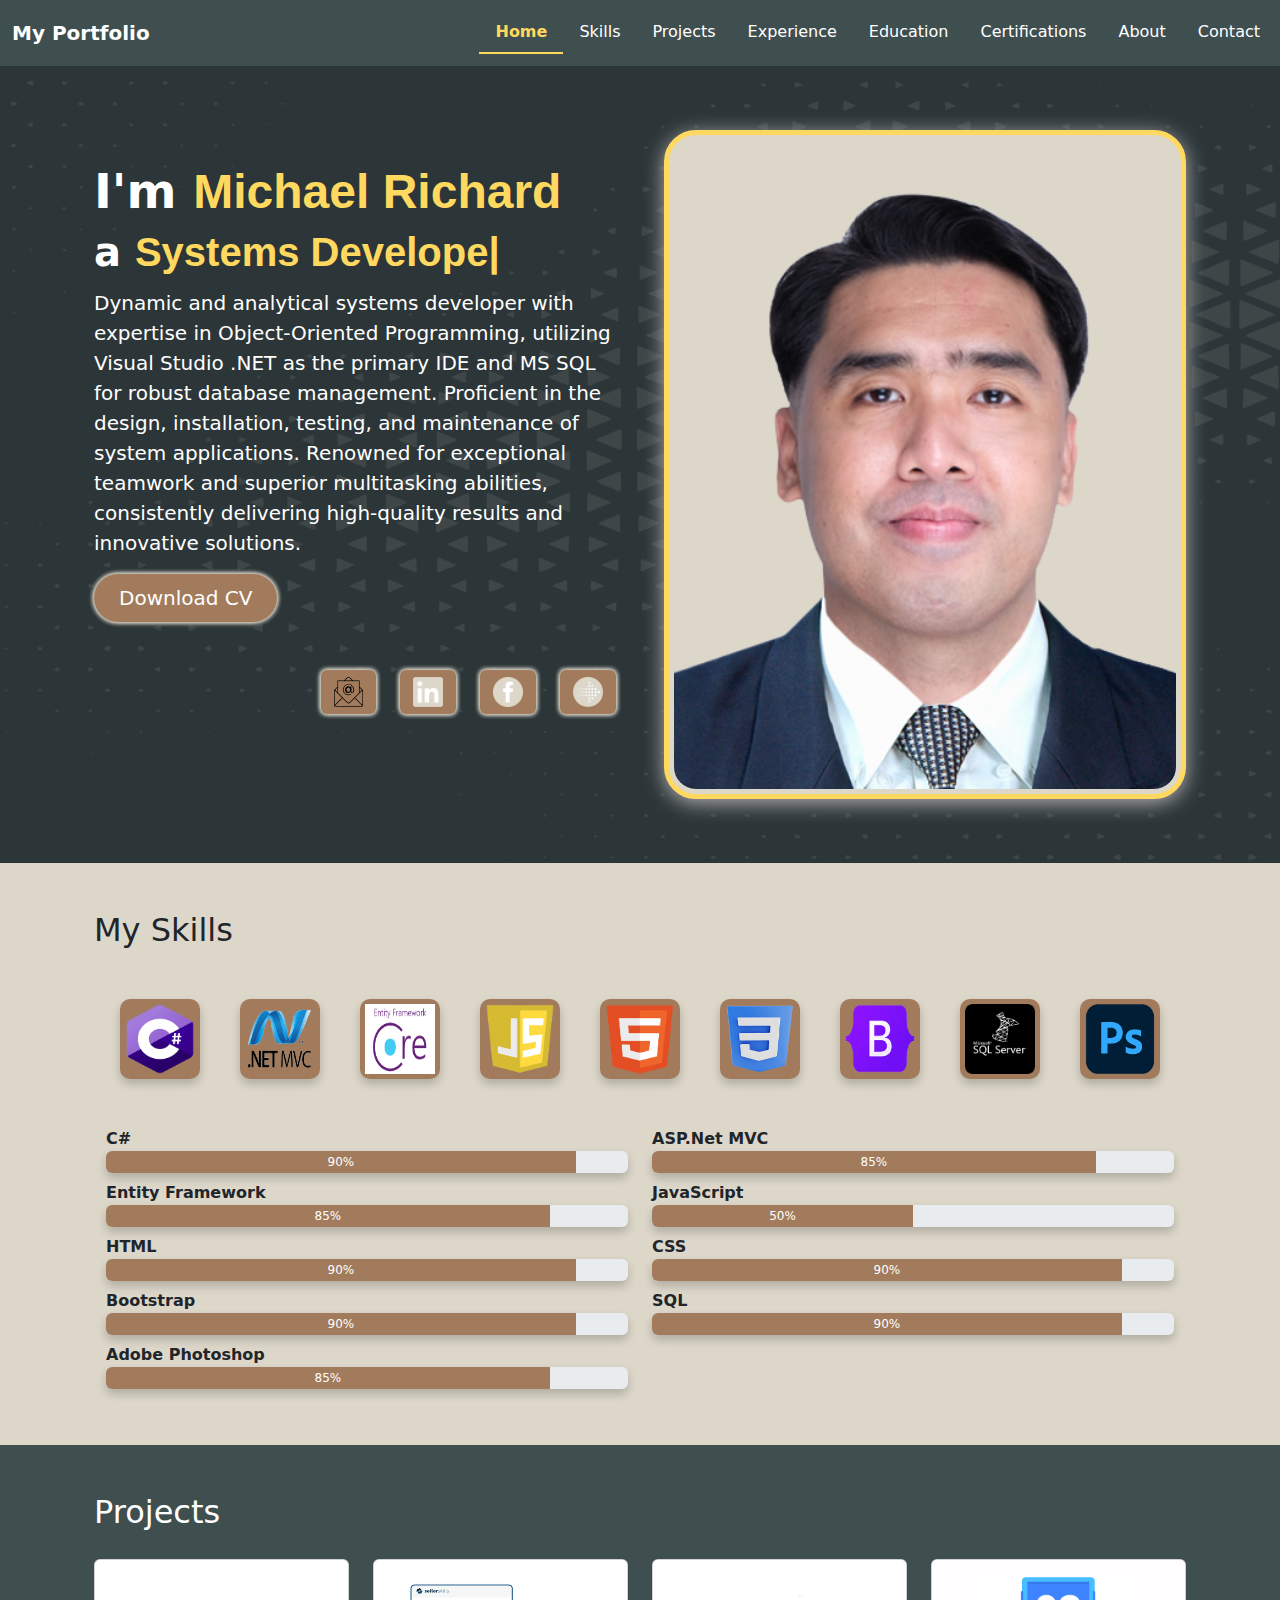
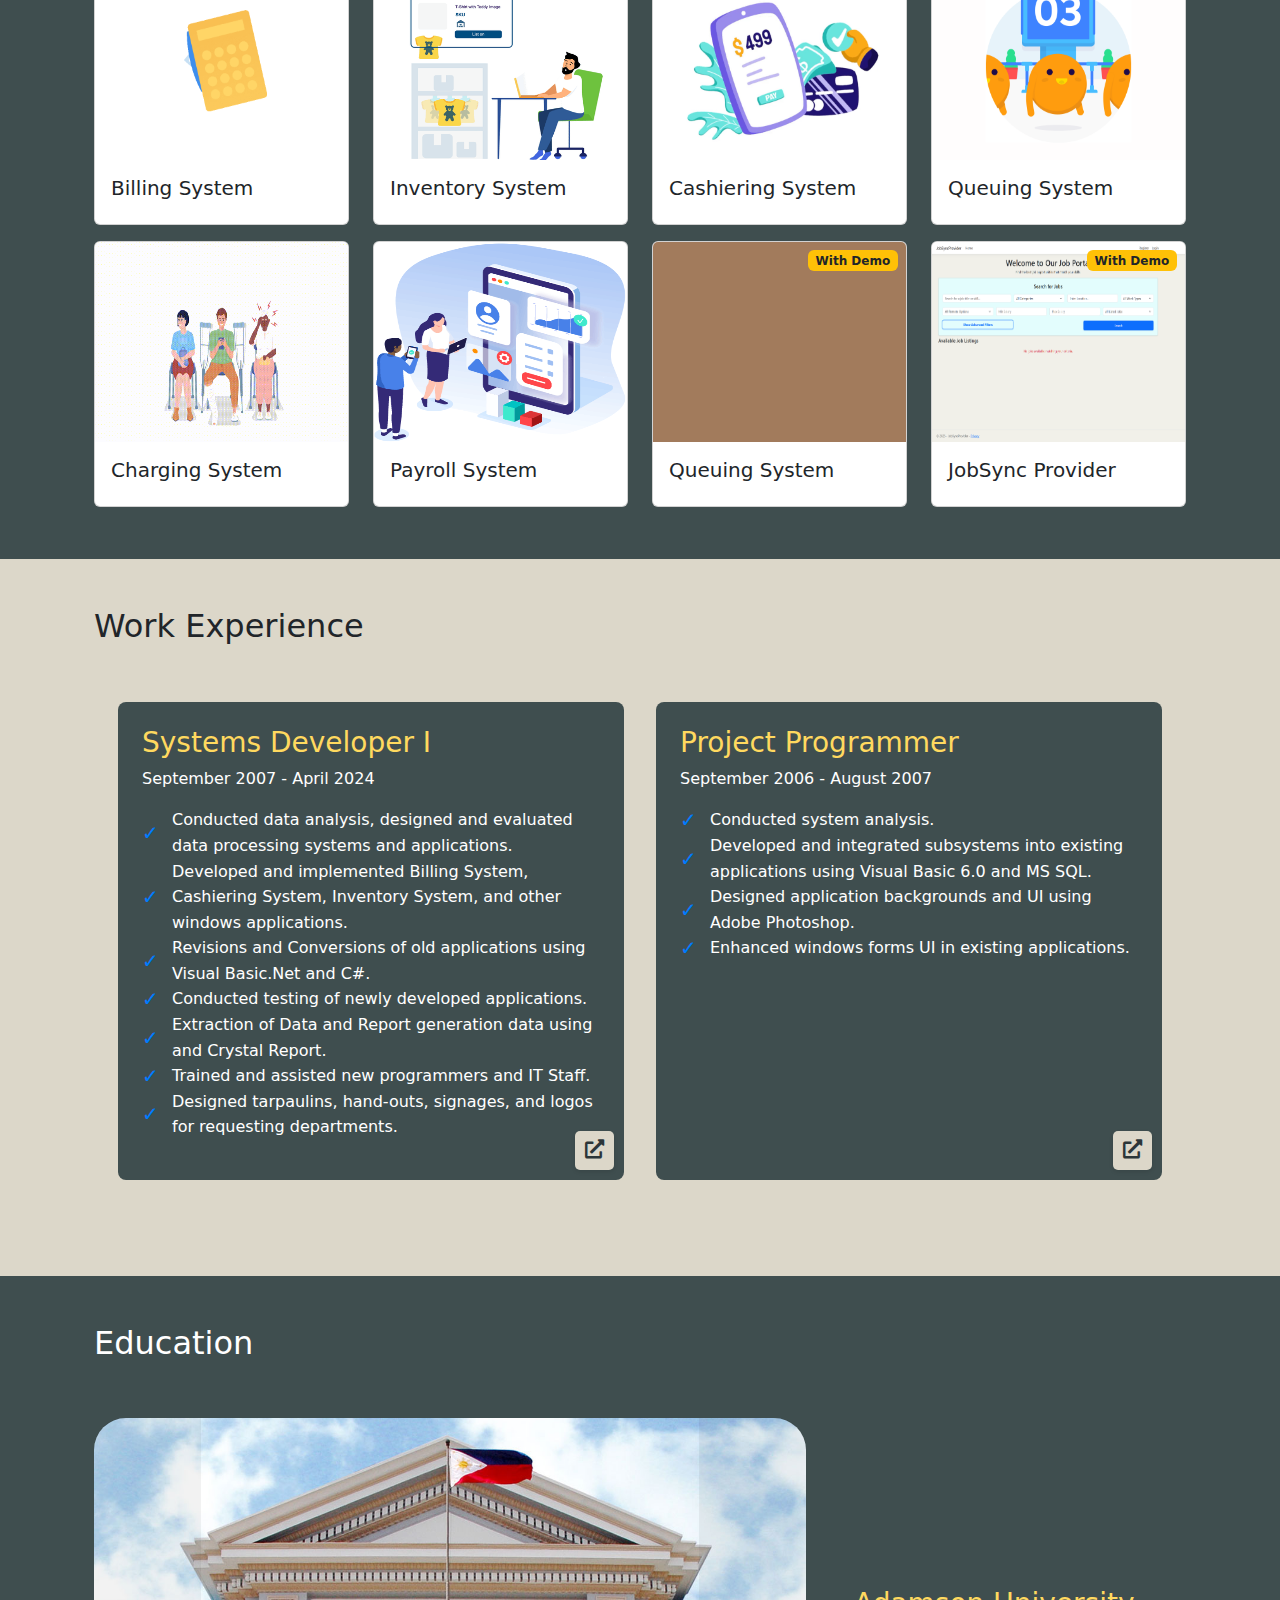
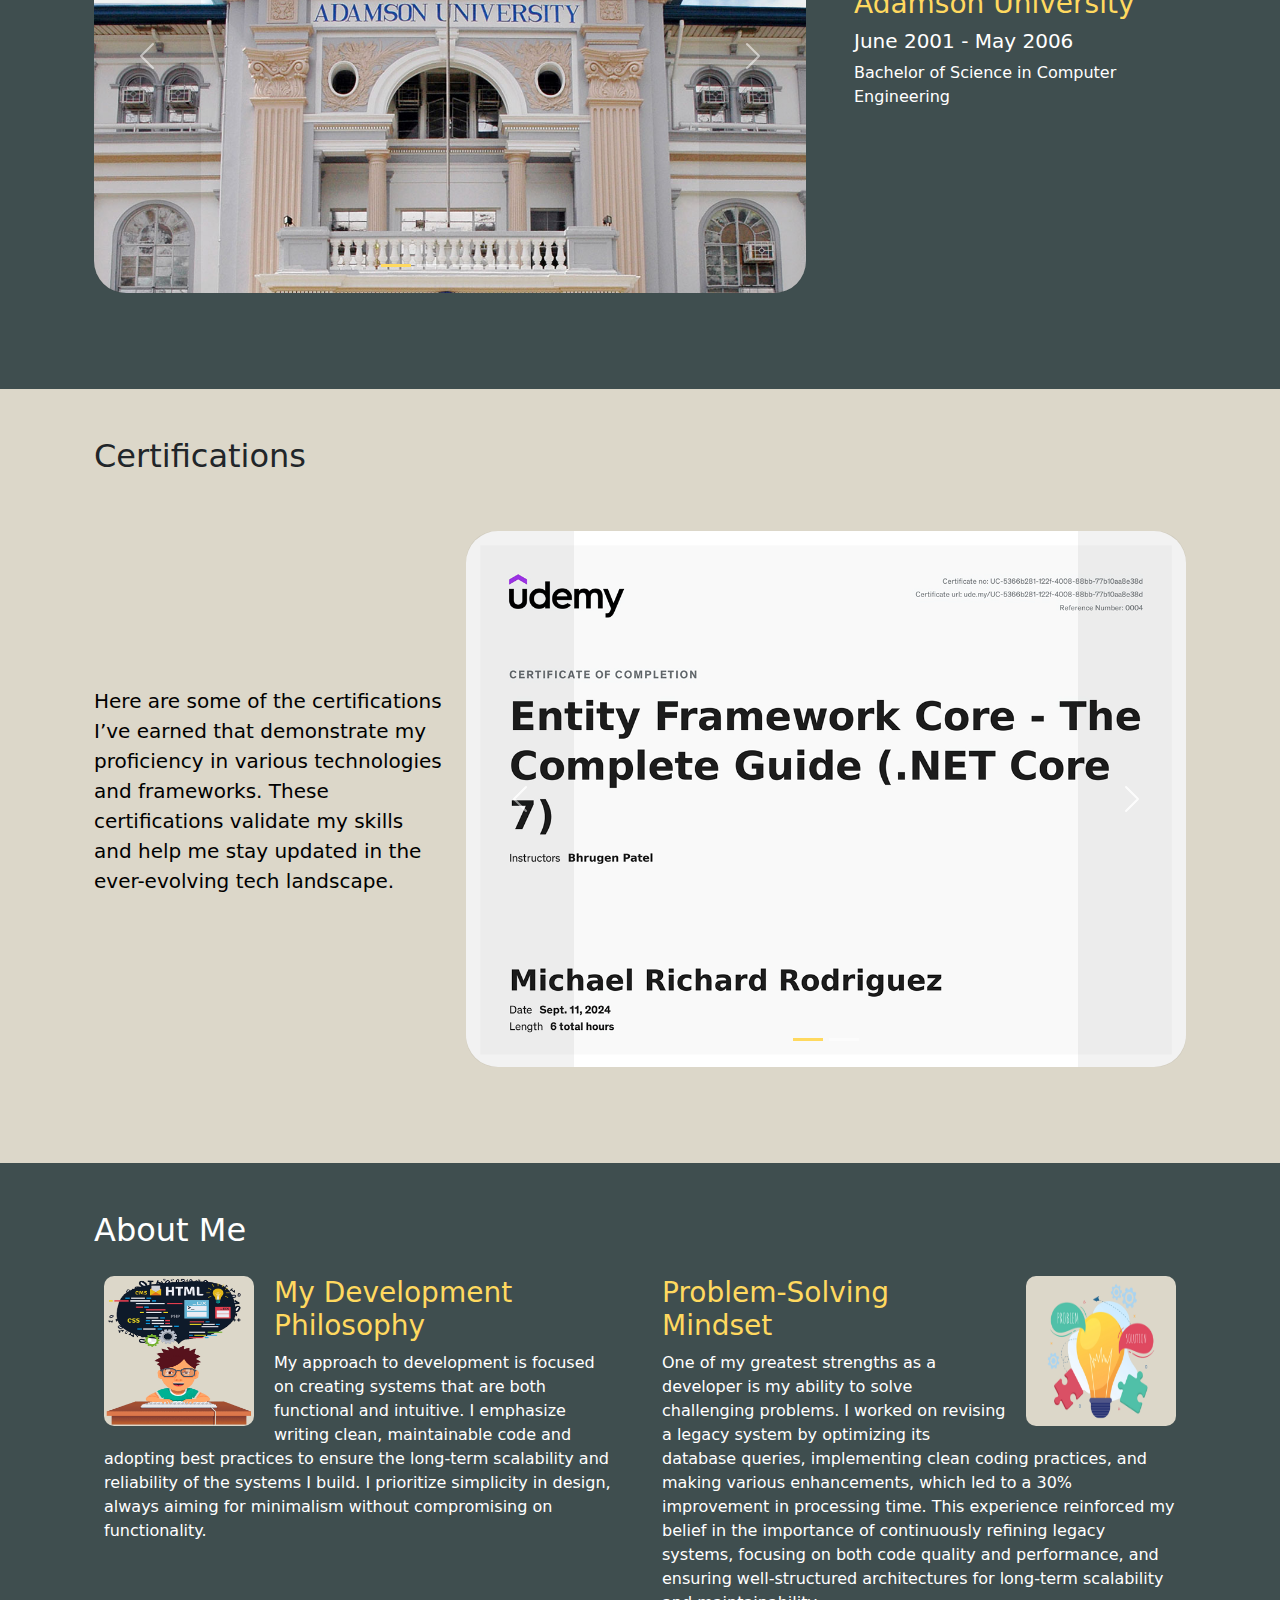
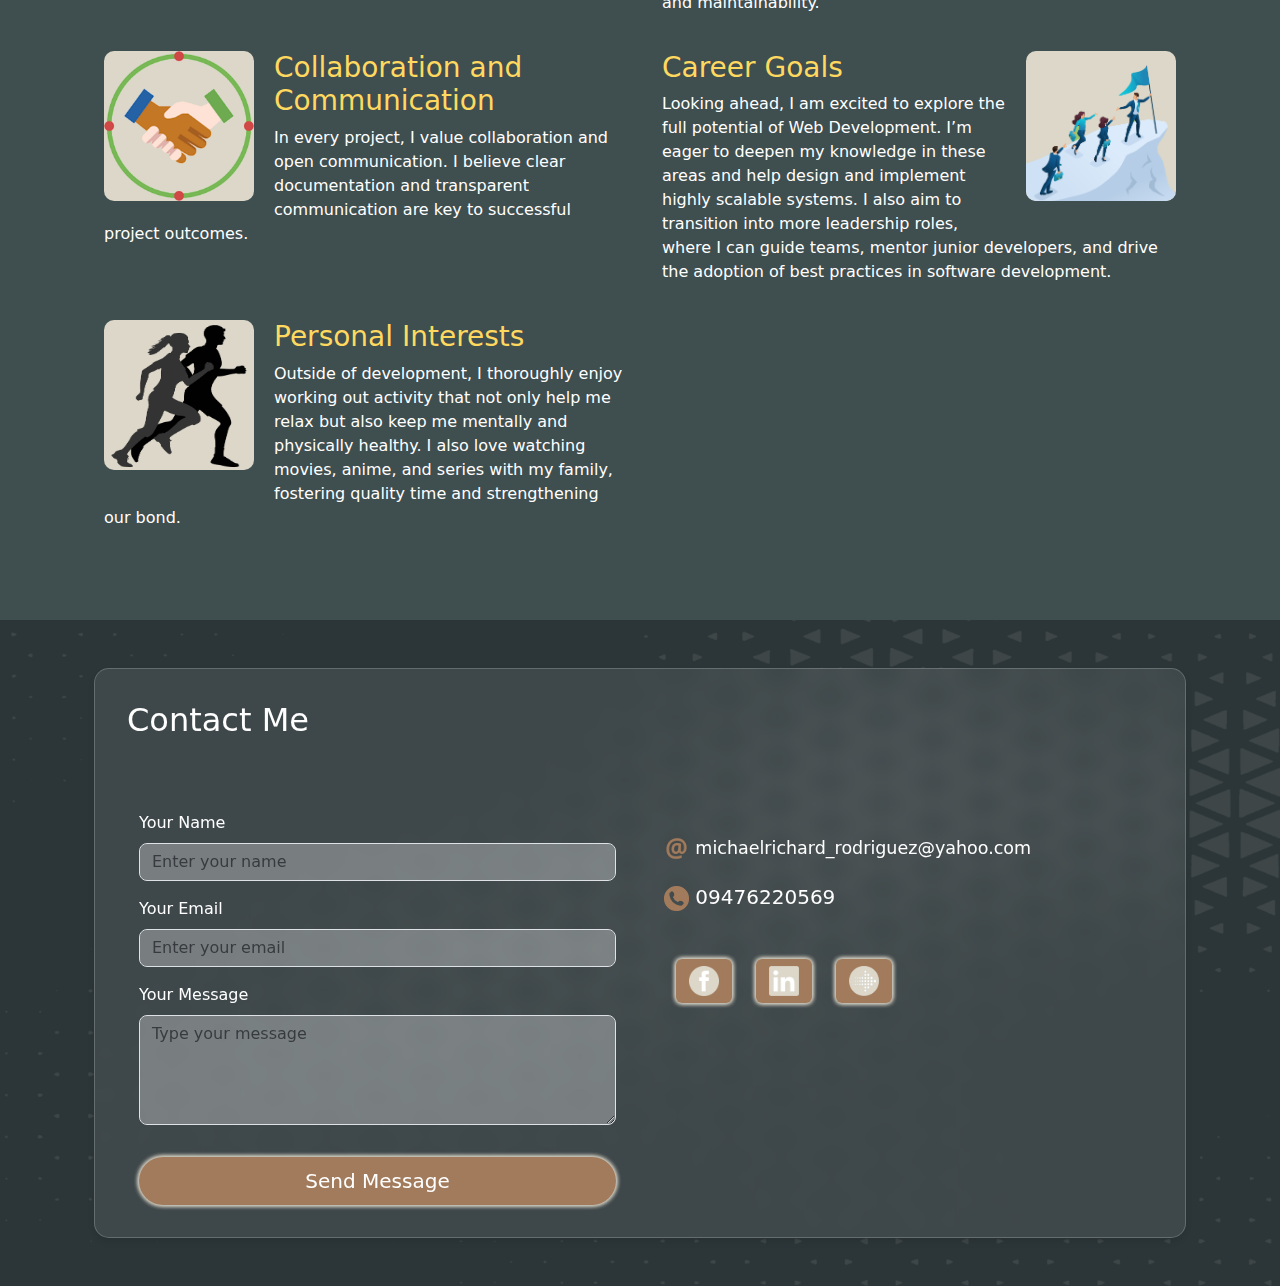
==== index.html @ dc5a1d66 "Add files via upload" ====
<!DOCTYPE html>
<html lang="en">
<head>

  <meta charset="UTF-8">
  <meta name="viewport" content="width=device-width, initial-scale=1.0">
  <title>Personal Site</title>
  <!-- Bootstrap Link -->
  <link href="https://cdn.jsdelivr.net/npm/bootstrap@5.3.3/dist/css/bootstrap.min.css" 
          rel="stylesheet" integrity="sha384-QWTKZyjpPEjISv5WaRU9OFeRpok6YctnYmDr5pNlyT2bRjXh0JMhjY6hW+ALEwIH" crossorigin="anonymous">
  <!-- External CSS Link -->
          <link href="./assets/css/style.css" rel="stylesheet">
  <!-- Font-Awesome Link -->
  <link rel="stylesheet" href="https://cdnjs.cloudflare.com/ajax/libs/font-awesome/5.15.4/css/all.min.css">

</head>

<body>

  <!-- Header Nav-bar -->
  <header id="header-nav">
    <nav class="navbar navbar-expand-lg">
      <a class="navbar-brand ms-auto ms-md-2" href="#">  My Portfolio</a>
      <button class="navbar-toggler" type="button" data-bs-toggle="collapse" data-bs-target="#navbarNav" aria-controls="navbarNav" aria-expanded="false" aria-label="Toggle navigation">
        <span class="navbar-toggler-icon"></span>
      </button>
      <div class="collapse navbar-collapse" id="navbarNav">
        <ul class="nav ms-auto">
          <li class="nav-item"><a href="#title" class="nav-link active" aria-current="page">Home</a></li>
          <li class="nav-item"><a href="#skills" class="nav-link">Skills</a></li>
          <li class="nav-item"><a href="#projects" class="nav-link">Projects</a></li>
          <li class="nav-item"><a href="#experience" class="nav-link">Experience</a></li>
          <li class="nav-item"><a href="#education" class="nav-link">Education</a></li>
          <li class="nav-item"><a href="#certifications" class="nav-link">Certifications</a></li>
          <li class="nav-item"><a href="#about" class="nav-link">About</a></li>
          <li class="nav-item"><a href="#contact" class="nav-link">Contact</a></li>
        </ul>
    </div>
    </nav>
  </header>

  <!-- SECTIONS -->

  <!-- (1) Title -->
  <section id="title" class="dark-background">

      <div class="container col-xxl-8 px-4 py-3">
          <div class="row flex-lg-row-reverse justify-content-center align-items-center g-5 py-5">
            <div class="col-10 col-sm-8 col-lg-6">
              <img src="./assets/images/MyPic.png" class="profile-image mx-lg-auto img-fluid rounded-5" alt="My Profile Image" 
              width="700" height="500" loading="lazy">
            </div>
            <div class="col-lg-6">
              <h1 class="animated-title display-5 title-header fw-bold lh-1 mb-3">
                I'm <span style="color: #FFD95F; font-family: 'Arial', sans-serif;">Michael Richard</span>
              </h1>
              <h1 class="animated-title title-header fw-bold lh-1 mb-3">
                a <span class="typing-text" style="color: #FFD95F; font-family: 'Arial', sans-serif;">Systems Developer.</span>
              </h1>
                
              <p class="animated-text lead">Dynamic and analytical systems 
                  developer with expertise in 
                  Object-Oriented Programming, 
                  utilizing Visual Studio .NET as the 
                  primary IDE and MS SQL for robust 
                  database management. Proficient in 
                  the design, installation, testing, and 
                  maintenance of system applications. 
                  Renowned for exceptional teamwork 
                  and superior multitasking abilities, 
                  consistently delivering high-quality 
                  results and innovative solutions.</p>
                  <div class="row">
                    <div class="d-grid gap-2 d-md-flex justify-content-md-start">
                        <a type="button" href="./assets/pdf/My Resume.pdf" class="animated-button rounded-pill btn btn-lg px-4 me-md-2" target="_blank">Download CV</a>
                    </div>
                    <div class="container d-flex justify-content-lg-end 
                              justify-content-center justify-content-md-end py-5">
                      <div class="row">
                        <div class = "col">
                            <a class="btn animated-button" href="#contact"><img src="./assets/images/icons/email.png" height="30" alt="email address"/></a>
                        </div>
                        <div class = "col">
                            <a class="btn animated-button" href="https://www.linkedin.com/in/michael-richard-rodriguez" target="_blank"><img src="./assets/images/icons/linkedIn.png"  height="30" alt="linked-in account"/></a>
                        </div>
                        <div class="col">
                          <a class="btn animated-button" href="https://www.facebook.com/michaelrichard.rodriguez" target="_blank"><img src="./assets/images/icons/facebook.png"  height="30" alt="facebook account"/></a>
                        </div>
                        <div class="col">
                          <a class="btn animated-button" href="https://ph.jobstreet.com/profile/michaelrichard-rodriguez-F0w2zN5WlB" target="_blank"><img src="./assets/images/icons/jobstreet.png"  height="30" alt="jobstreet account"/></a>
                        </div>
                      </div>
                    </div>

                  </div>
            </div>
          </div>
        </div>
  </section>

  <!-- (2) Skills -->
  <section id="skills" class="lighter-background">
    <div class="container col-xxl-8 px-4 py-5">
      <h2>My Skills</h2>

      <!-- Logo with animation -->
      <div class="container my-5">
          <div class="skills-container">
            <div class="skill"  data-bs-toggle="tooltip" data-bs-placement="top"
            data-bs-custom-class="custom-tooltip"
            data-bs-title="C#">
              <img src="./assets/images/skills/CSharp.png" alt="C-Sharp">
            </div>
            <div class="skill" data-bs-toggle="tooltip" data-bs-placement="top"
            data-bs-custom-class="custom-tooltip"
            data-bs-title="ASP.Net MVC">
              <img src="./assets/images/skills/ASPNetMVC.png" alt="ASP.Net MVC">
            </div>
            <div class="skill" data-bs-toggle="tooltip" data-bs-placement="top"
            data-bs-custom-class="custom-tooltip"
            data-bs-title="Entity Framework">
              <img src="./assets/images/skills/EntityFramework.png" alt="Entity Framework">
            </div>
            <div class="skill" data-bs-toggle="tooltip" data-bs-placement="top"
            data-bs-custom-class="custom-tooltip"
            data-bs-title="Javascript">
              <img src="./assets/images/skills/Javascript.png" alt="Javascript">
            </div>
            <div class="skill" data-bs-toggle="tooltip" data-bs-placement="top"
            data-bs-custom-class="custom-tooltip"
            data-bs-title="HTML">
              <img src="./assets/images/skills/Html.png" alt="HTML">
            </div>
            <div class="skill" data-bs-toggle="tooltip" data-bs-placement="top"
            data-bs-custom-class="custom-tooltip"
            data-bs-title="CSS">
              <img src="./assets/images/skills/Css.png" alt="CSS">
            </div>
            <div class="skill" data-bs-toggle="tooltip" data-bs-placement="top"
            data-bs-custom-class="custom-tooltip"
            data-bs-title="Bootstrap">
              <img src="./assets/images/skills/Bootstrap.png" alt="Bootstrap">
            </div>
            <div class="skill" data-bs-toggle="tooltip" data-bs-placement="top"
            data-bs-custom-class="custom-tooltip"
            data-bs-title="SQL">
              <img src="./assets/images/skills/SQL.png" alt="SQL">
            </div>
            <div class="skill" data-bs-toggle="tooltip" data-bs-placement="top"
            data-bs-custom-class="custom-tooltip"
            data-bs-title="Photoshop">
              <img src="./assets/images/skills/Photoshop.png" alt="Photoshop">
            </div>
          </div>
      </div>
      <!-- Logo End -->

      <!-- Progress Bars -->
      <div class="container mt-4">
      <div class="row">
        <!-- C# -->
        <div class="col-md-6 col-12 mb-2">
            <span class="form-label w-auto">C#</span>
            <div class="progress w-100">
              <div class="progress-bar" role="progressbar" style="width: 90%" aria-valuenow="90" aria-valuemin="0" aria-valuemax="100">90%</div>
            </div>
        </div>

    
        <!-- ASP.Net MVC -->
        <div class="col-md-6 col-12 mb-2">
            <span class="form-label w-auto">ASP.Net MVC</span>
            <div class="progress w-100">
              <div class="progress-bar" role="progressbar" style="width: 85%" aria-valuenow="85" aria-valuemin="0" aria-valuemax="100">85%</div>
            </div>
        </div>

        <!-- Entity Framework -->
          <div class="col-md-6 col-12 mb-2">
            <span class="form-label w-auto">Entity Framework</span>
            <div class="progress w-100">
              <div class="progress-bar" role="progressbar" style="width: 85%" aria-valuenow="85" aria-valuemin="0" aria-valuemax="100">85%</div>
            </div>
          </div>

        
        <!-- JavaScript -->
        <div class="col-md-6 col-12 mb-2">
            <span class="form-label w-auto">JavaScript</span>
            <div class="progress w-100">
              <div class="progress-bar" role="progressbar" style="width: 50%" aria-valuenow="50" aria-valuemin="0" aria-valuemax="100">50%</div>
            </div>
        </div>

        <!-- HTML -->
          <div class="col-md-6 col-12 mb-2">
            <span class="form-label w-auto">HTML</span>
            <div class="progress w-100">
              <div class="progress-bar" role="progressbar" style="width: 90%" aria-valuenow="90" aria-valuemin="0" aria-valuemax="100">90%</div>
            </div>
          </div>

    
        <!-- CSS -->
        <div class="col-md-6 col-12 mb-2">
          <span class="form-label w-auto">CSS</span>
          <div class="progress w-100">
            <div class="progress-bar" role="progressbar" style="width: 90%" aria-valuenow="90" aria-valuemin="0" aria-valuemax="100">90%</div>
          </div>
        </div>
    
        <!-- Bootstrap -->
    <div class="col-md-6 col-12 mb-2">
      <span class="form-label w-auto">Bootstrap</span>
      <div class="progress w-100">
        <div class="progress-bar" role="progressbar" style="width: 90%" aria-valuenow="90" aria-valuemin="0" aria-valuemax="100">90%</div>
      </div>
    </div>

        <!-- SQL -->
    <div class="col-md-6 col-12 mb-2">
      <span class="form-label w-auto">SQL</span>
      <div class="progress w-100">
        <div class="progress-bar" role="progressbar" style="width: 90%" aria-valuenow="90" aria-valuemin="0" aria-valuemax="100">90%</div>
      </div>
    </div>
    
        <!-- Adobe Photoshop -->
        <div class="col-md-6 col-12 mb-2">
          <span class="form-label w-auto">Adobe Photoshop</span>
          <div class="progress w-100">
            <div class="progress-bar" role="progressbar" style="width: 85%" aria-valuenow="85" aria-valuemin="0" aria-valuemax="100">85%</div>
          </div>
        </div>

      </div>
      </div>
      <!-- Progress End -->

    </div>
  </section>

  <!-- (3) Projects -->
  <section id="projects" class="light-background">

    <div class="container px-4 py-5">
        <h2>Projects</h2>
          
          <div class="row d-flex justify-content-center py-1">
            <!-- IMPLEMENTED PROJECTS -->
            <div class="col-12 col-md-6 col-lg-3 pt-3">
              <a href="#" class="text-decoration-none" data-bs-toggle="modal" data-bs-target="#projectModal">
                <div class="card">
                  <img src="./assets/gif/BillingSystem.gif" class="card-img-top img-fluid" alt="Billing System">
                
                  <div class="card-body">
                    <h5 class="card-title">Billing System</h5>
                  </div>
                </div>
              </a>
            </div>

            <div class="col-12 col-md-6 col-lg-3 pt-3">
              <a href="#" class="text-decoration-none" data-bs-toggle="modal" data-bs-target="#projectModal">
                <div class="card">
                  <img src="./assets/gif/InventorySystem.gif" class="card-img-top img-fluid" alt="Inventory System">
                
                  <div class="card-body">
                    <h5 class="card-title">Inventory System</h5>
                  </div>
                </div>
              </a>
            </div>

            <div class="col-12 col-md-6 col-lg-3 pt-3">
              <a href="#" class="text-decoration-none" data-bs-toggle="modal" data-bs-target="#projectModal">
                <div class="card">
                  <img src="./assets/gif/CashierSystem.gif" class="card-img-top img-fluid" alt="Cashiering System">
                
                  <div class="card-body">
                    <h5 class="card-title">Cashiering System</h5>
                  </div>
                </div>
              </a>
            </div>

            <div class="col-12 col-md-6 col-lg-3 pt-3">
              <a href="#" class="text-decoration-none" data-bs-toggle="modal" data-bs-target="#projectModal">
                <div class="card">
                  <img src="./assets/gif/QueuingSystem.gif" class="card-img-top img-fluid" alt="Queuing System">
                
                  <div class="card-body">
                    <h5 class="card-title">Queuing System</h5>
                  </div>
                </div>
              </a>
            </div>

            <div class="col-12 col-md-6 col-lg-3 pt-3">
              <a href="#" class="text-decoration-none" data-bs-toggle="modal" data-bs-target="#projectModal">
                <div class="card">
                  <img src="./assets/gif/ChargingSystem.gif" class="card-img-top img-fluid" alt="Charging System">
                  <div class="card-body">
                    <h5 class="card-title">Charging System</h5>
                  </div>
                </div>
              </a>
            </div>

            <div class="col-12 col-md-6 col-lg-3 pt-3">
              <a class="text-decoration-none" href="#" data-bs-toggle="modal" data-bs-target="#projectModal">
              <div class="card">
                <img src="./assets/gif/PayrollSystem.gif" class="card-img-top img-fluid" alt="Payroll System">
                <div class="card-body">
                  <h5 class="card-title">Payroll System</h5>
                </div>
              </div>
            </a>
            </div>

            <!-- PERSONAL PROJECTS -->
          <div class="col-12 col-md-6 col-lg-3 pt-3">
            <a href="#" class="text-decoration-none" data-bs-toggle="modal" data-bs-target="#projectModalLiveDemo">
              <div class="card">
                <img src="./assets/images/Card-Image-Template.png" class="card-img-top img-fluid" alt="Queuing System Web App">
                <span class="badge bg-warning text-dark position-absolute top-0 end-0 m-2">With Demo</span>
                <div class="card-body">
                  <h5 class="card-title">Queuing System</h5>
                </div>
              </div>
            </a>
          </div>

          <div class="col-12 col-md-6 col-lg-3 pt-3">
            <a href="./public/JobSyncProvider.html" class="text-decoration-none" target="_blank">
              <div class="card">
                <img src="./assets/images/projects/JobSyncProvider/JobSyncProvider_Main.png" class="card-img-top img-fluid" alt="E-Commerce Web App">
                <span class="badge bg-warning text-dark position-absolute top-0 end-0 m-2">With Demo</span>
                <div class="card-body">
                  <h5 class="card-title">JobSync Provider</h5>
                </div>
              </div>
            </div>
          </a>
        </div>

        <!-- Modal without Live Demo-->
        <div class="modal fade" id="projectModal" tabindex="-1" aria-labelledby="projectModalLabel" aria-hidden="true">
          <div class="modal-dialog">
            <div class="modal-content">
              <div class="modal-header">
                <h5 class="modal-title text-dark" id="projectModalLabel">Project Title</h5>
                <button type="button" class="btn-close" data-bs-dismiss="modal" aria-label="Close"></button>
              </div>
              <div class="modal-body">
                <img src="./assets/images/project-image.png" class="d-block w-100" alt="Project">
                <p>Description and details of the project...</p>
                <p>Technologies used: HTML, CSS, JavaScript, etc.</p>
              </div>
              <div class="modal-footer">
                <button type="button" class="btn btn-secondary" data-bs-dismiss="modal">Close</button>
              </div>
            </div>
          </div>
        </div>

    </div>

  </section>

  <!-- (4) Experience-->
  <section id="experience" class="lighter-background">
    <div class="container px-4 py-5">
      <h2>Work Experience</h2>
      <div class="jobs-container px-4 py-5">
        <div class="job-entry">
              <h3>Systems Developer I</h3>
              <p>September 2007 - April 2024</p>
              <ul class="custom-bullets">
                <li><span class="bullet-icon">&#10003;</span> Conducted data analysis, designed and evaluated data processing systems and applications.</li>
                <li><span class="bullet-icon">&#10003;</span> Developed and implemented Billing System, Cashiering System, Inventory System, and other windows applications.</li>
                <li><span class="bullet-icon">&#10003;</span> Revisions and Conversions of old applications using Visual Basic.Net and C#.</li>
                <li><span class="bullet-icon">&#10003;</span> Conducted testing of newly developed applications.</li>
                <li><span class="bullet-icon">&#10003;</span> Extraction of Data and Report generation</span> data using and Crystal Report.</li>
                <li><span class="bullet-icon">&#10003;</span> Trained and assisted new programmers and IT Staff.</li>
                <li><span class="bullet-icon">&#10003;</span> Designed tarpaulins, hand-outs, signages, and logos for requesting departments.</li>
              </ul>
              <!-- Link to View the PDF -->
              <div class="certificate-link"data-bs-toggle="tooltip" data-bs-placement="left"
                  data-bs-custom-class="custom-tooltip"
                  data-bs-title="Certificate of Employment">
                <a href="./assets/pdf/Certificate of Employment (Systems Developer I).pdf" target="_blank"
                          title="view the Certificate of Employment">
                  <i class="fas fa-external-link-alt"></i></a>
              </div>
        </div>

        <div class="job-entry">
          <h3>Project Programmer</h3>
          <p>September 2006 - August 2007</p>
          <ul class="custom-bullets">
            <li><span class="bullet-icon">&#10003;</span> Conducted system analysis.</li>
            <li><span class="bullet-icon">&#10003;</span> Developed and integrated subsystems into existing applications using Visual Basic 6.0 and MS SQL.</li>
            <li><span class="bullet-icon">&#10003;</span> Designed application backgrounds and UI using Adobe Photoshop.</li>
            <li><span class="bullet-icon">&#10003;</span> Enhanced windows forms UI in existing applications.</li>
          </ul>
              <!-- Link to View the PDF -->
              <div class="certificate-link" data-bs-toggle="tooltip" data-bs-placement="left"
                    data-bs-custom-class="custom-tooltip"
                      data-bs-title="Certificate of Employment">
                <a href="./assets/pdf/Certificate of Employment (Project Programmer).pdf" target="_blank">
                  <i class="fas fa-external-link-alt"></i></a>
              </div>
        </div>

      </div>
    </div>



  </section>

  <!-- (5) Education -->
  <section id="education" class="light-background">
      <div class="container col-xxl-8 px-4 py-5">
        <h2>Education</h2>
              <div class="row justify-content-center align-items-center g-5 py-5">
                <div class="col-12 col-md-12 col-lg-8">
                  <div id="carouselExampleIndicators" class="carousel slide" data-bs-ride="carousel">
                    <div class="carousel-indicators">
                      <button type="button" data-bs-target="#carouselExampleIndicators" data-bs-slide-to="0" class="active" aria-current="true" aria-label="Slide 1"></button>
                      <button type="button" data-bs-target="#carouselExampleIndicators" data-bs-slide-to="1" aria-label="Slide 2"></button>
                      <button type="button" data-bs-target="#carouselExampleIndicators" data-bs-slide-to="2" aria-label="Slide 3"></button>
                      <button type="button" data-bs-target="#carouselExampleIndicators" data-bs-slide-to="3" aria-label="Slide 3"></button>
                    </div>
                    <div class="carousel-inner">
                      <div class="carousel-item active">
                        <img src="./assets/images/education/Adu.jpg" class="d-block mx-lg-auto img-fluid rounded-5" 
                            onclick="openModal(this)" alt="Adamson University 1">
                      </div>
                      <div class="carousel-item">
                        <img src="./assets/images/education/Adu2.jpg" class="d-block mx-lg-auto img-fluid rounded-5"  
                             onclick="openModal(this)" alt="Adamson University 2">
                      </div>
                      <div class="carousel-item">
                        <img src="./assets/images/education/Adu3.jpg" class="d-block mx-lg-auto img-fluid rounded-5"  
                             onclick="openModal(this)" alt="Adamson University 3">
                      </div>
                      <div class="carousel-item">
                        <img src="./assets/images/education/Adu4.jpg" class="d-block mx-lg-auto img-fluid rounded-5" 
                             onclick="openModal(this)" alt="Adamson University 4">
                      </div>
                    </div>
                    <button class="carousel-control-prev" type="button" data-bs-target="#carouselExampleIndicators" data-bs-slide="prev" aria-label="Previous certification slide">
                      <span class="carousel-control-prev-icon" aria-hidden="true"></span>
                      <span class="visually-hidden">Previous</span>
                    </button>
                    <button class="carousel-control-next" type="button" data-bs-target="#carouselExampleIndicators" data-bs-slide="next" aria-label="Next certification slide">
                      <span class="carousel-control-next-icon" aria-hidden="true"></span>
                      <span class="visually-hidden">Next</span>
                    </button>
                </div>
              </div>
              <div class="d-flex flex-column col-12 col-md-12 col-lg-4
                          align-items-center align-items-lg-start order-sm-0">
                <h3>Adamson University</h3>
                <h5>June 2001 - May 2006</h5>
                <p>Bachelor of Science in Computer Engineering</p>
              </div>
            </div>
      </div>
  </section>

  <!-- (6) Certifications -->
  <section id="certifications" class="lighter-background">
    <div class="container px-4 py-5">
      <h2>Certifications</h2>
      <div class="row align-items-center py-5">
        <!-- Description Section -->
        <div class="col-12 col-lg-4 just-content-md-center">
          <p class="lead">
            <strong>Here are some of the certifications I’ve earned that demonstrate my proficiency in various technologies and frameworks.
            These certifications validate my skills and help me stay updated in the ever-evolving tech landscape.</strong>
          </p>
        </div>
        
        <!-- Carousel Section -->
        <div class="col-12 col-lg-8 just-content-md-center">
          <div id="projectCarousel" class="carousel slide" data-bs-ride="carousel">
            <div class="carousel-indicators">
              <button type="button" data-bs-target="#projectCarousel" data-bs-slide-to="0" class="active" aria-current="true" aria-label="Slide 1"></button>
              <button type="button" data-bs-target="#projectCarousel" data-bs-slide-to="1" aria-label="Slide 2"></button>
            </div>
            <div class="carousel-inner">
              <div class="carousel-item active">
                <img src="./assets/images/Certificate/EF Core.png" class="d-block mx-lg-auto img-fluid rounded-5" 
                     onclick="openModal(this)" alt="Entity Framework Certification">
              </div>
              <div class="carousel-item">
                <img src="./assets/images/Certificate/NetCore MVC ECommerce.png" class="d-block mx-lg-auto img-fluid rounded-5" 
                      onclick="openModal(this)" alt="ASP.Net Core MVC Certification">
              </div>
            </div>
            <button class="carousel-control-prev" type="button" data-bs-target="#projectCarousel" data-bs-slide="prev" aria-label="Previous certification slide">
              <span class="carousel-control-prev-icon" aria-hidden="true"></span>
              <span class="visually-hidden">Previous</span>
            </button>
              <button class="carousel-control-next" type="button" data-bs-target="#projectCarousel" data-bs-slide="next" aria-label="Next certification slide"> 
              <span class="carousel-control-next-icon" aria-hidden="true"></span>
              <span class="visually-hidden">Next</span>
            </button>
          </div>
        </div>
      </div>
    </div>

  </section>

  <!-- (7) About -->
  <section id="about" class="light-background">
    <div class="container col-xxl-8 px-4 py-5">
        <h2>About Me</h2>
          <div class="row my-3">

            <div class="container col-lg-6 col-12">
              <div class="d-inline-block">
                <img src="./assets/images/about/development-philosophy.png" alt="Development Philosophy" class="float-photo float-left">
                <div>
                  <h3>My Development Philosophy</h3>
                  <p>My approach to development is focused on creating systems that are both functional and intuitive. 
                    I emphasize writing clean, maintainable code and adopting best practices to ensure the long-term scalability 
                    and reliability of the systems I build. I prioritize simplicity in design, always aiming for minimalism without 
                    compromising on functionality.</p>
                </div>
              </div>
            </div>

            <div class="container col-lg-6 col-12">
              <div class="d-inline-block">
                <img src="./assets/images/about/problem-solving.png" alt="Problem solving mindset" class="float-photo float-right">
                <div>
                  <h3>Problem-Solving Mindset</h3>
                  <p>One of my greatest strengths as a developer is my ability to solve challenging problems. 
                    I worked on revising a legacy system by optimizing its database queries, 
                    implementing clean coding practices, and making various enhancements, which led to a 30% improvement in processing time. 
                    This experience reinforced my belief in the importance of continuously refining legacy systems, 
                    focusing on both code quality and performance, 
                    and ensuring well-structured architectures for long-term scalability and maintainability.</p>
                </div>
              </div>
            </div>
            
            <div class="container col-lg-6 col-12">
              <div class="d-inline-block">
                <img src="./assets/images/about/collaboration.png" alt="Collaboration and Communication" class="float-photo float-left">
                <div>
                  <h3>Collaboration and Communication</h3>
                  <p>In every project, I value collaboration and open communication. 
                      I believe clear documentation and transparent communication are key to 
                      successful project outcomes.</p>
                </div>
              </div>
            </div>

            <div class="container col-lg-6 col-12">
              <div class="d-inline-block">
                <img src="./assets/images/about/career-goals.png" alt="Career Goals" class="float-photo float-right">
                <div>
                  <h3>Career Goals</h3>
                  <p>Looking ahead, I am excited to explore the full potential of Web Development. 
                    I’m eager to deepen my knowledge in these areas and help design and implement highly scalable systems. 
                    I also aim to transition into more leadership roles, where I can guide teams, 
                    mentor junior developers, and drive the adoption of best practices in software development.</p>
                </div>
              </div>
            </div>

            <div class="container col-12">
              <div class="d-inline-block col-lg-6 col-12">
                <img src="./assets/images/about/personal-interests.png" alt="Development Philosophy" class="float-photo float-left">
                <div>
                  <h3>Personal Interests</h3>
                  <p>Outside of development, I thoroughly enjoy working out activity that not only help me relax 
                    but also keep me mentally and physically healthy. 
                    I also love watching movies, anime, and series with my family, 
                    fostering quality time and strengthening our bond.</p>
                </div>
              </div>
            </div>
            
          </div>
  </section>

  <!-- (8) Contact -->
  <section id="contact" class="dark-background">
        <div class="container col-xxl-8 px-4 py-5 ">
          <div class="glass-container">
            <h2 class="text-start mb-4">Contact Me</h2>
            <div class="row justify-content-center">
                <div class="col-md-12 col-lg-6 px-4 pt-5">
                  <form id="contactForm">
                    <div class="mb-3">
                      <label for="name" class="form-label">Your Name</label>
                      <input type="text" class="form-control" id="name" placeholder="Enter your name" required/>
                    </div>
                    <div class="mb-3">
                      <label for="email" class="form-label">Your Email</label>
                      <input type="email" class="form-control" id="email" placeholder="Enter your email" required/>
                    </div>
                    <div class="mb-3">
                      <label for="message" class="form-label">Your Message</label>
                      <textarea class="form-control" id="message" rows="4" placeholder="Type your message" required></textarea>
                    </div>
                    <button type="submit" class="animated-button rounded-pill btn btn-lg w-100 mt-3">Send Message</button>
                  </form>
                </div>
                <div class="col-md-12 col-lg-6 px-4 pt-5">

                  <br/>

                  <!-- Email Address -->
                  <div class="d-flex mb-3 justify-content-lg-start justify-content-center">
                    <h5><img src="./assets/images/icons/AtSign.png" height="25" alt="email address"/> 
                      <small>michaelrichard_rodriguez@yahoo.com</small>
                    </h5>
                  </div>
                  <!-- Contact Number -->
                  <div class="d-flex mb-3 justify-content-lg-start justify-content-center">
                    <h5><img src="./assets/images/icons/ContactNo.png" height="25" alt="contact number"/> 
                        09476220569
                    </h5>
                  </div>
                  <br/> 

                  <div class="container d-flex justify-content-lg-start justify-content-center">
                    
                    <div class="row">
                      <!-- Facebook link -->
                      <div class = "col">
                        <a class="btn animated-button" href="https://www.facebook.com/michaelrichard.rodriguez" target="_blank"><img src="./assets/images/icons/facebook.png" height="30" alt="facebook account"/></a>
                      </div>
                      <!-- LinkedIn link -->
                      <div class = "col">
                        <a class="btn animated-button" href="https://www.linkedin.com/in/michael-richard-rodriguez" target="_blank"><img src="./assets/images/icons/linkedIn.png" height="30" alt="linked-in account"/></a>
                      </div>
                      <!-- JobStreet link -->
                      <div class="col">
                        <a class="btn animated-button" href="https://ph.jobstreet.com/profile/michaelrichard-rodriguez-F0w2zN5WlB" target="_blank"><img src="./assets/images/icons/jobstreet.png"  height="30" alt="jobstreet account"/></a>
                      </div>
                    </div>

                  </div>

                </div>
          </div>
        </div>
        </div>
  </section>   


    <!-- Modal -->
    <div id="imageModal" class="modal">
      <span class="close" onclick="closeModal()">&times;</span>
      <img id="modalImage" class="modal-content">
    </div>


  <!-- SCRIPTS -->

  <!-- Popper Script -->
  <script src="https://cdn.jsdelivr.net/npm/@popperjs/core@2.11.6/dist/umd/popper.min.js"></script>
  <!-- Bootstrap Script -->
  <script src="https://cdn.jsdelivr.net/npm/bootstrap@5.3.3/dist/js/bootstrap.bundle.min.js" 
          integrity="sha384-YvpcrYf0tY3lHB60NNkmXc5s9fDVZLESaAA55NDzOxhy9GkcIdslK1eN7N6jIeHz"
            crossorigin="anonymous">
  </script>
  <!-- EmailJS Script -->
  <script src="https://cdn.emailjs.com/dist/email.min.js"></script>

  <!-- Javascript commands -->
  <script>
  
  //Highlight selected nav-link
  //Smooth scrolling to sections
  document.querySelectorAll('.nav-link').forEach(link => {
      link.addEventListener('click', function(e) {
        e.preventDefault();
        const targetId = this.getAttribute('href').slice(1);
        document.getElementById(targetId).scrollIntoView({
          behavior: 'smooth'
        });
        // Dynamically highlight the active link
        document.querySelectorAll('.nav-link').forEach(link => link.classList.remove('active'));
        this.classList.add('active');
      });
    });

  // Initialize all tooltips
  var tooltipTriggerList = document.querySelectorAll('[data-bs-toggle="tooltip"]')
  var tooltipList = [...tooltipTriggerList].map(tooltipTriggerEl => new bootstrap.Tooltip(tooltipTriggerEl))


  //************* TYPING EFFECT ***********************

  // get the element
  const text = document.querySelector('.typing-text');

  // make a words array
  const words = [
    "Systems Developer."
  ];

  // start typing effect
  setTyper(text, words);

  function setTyper(element, words) {

    const LETTER_TYPE_DELAY = 75;
    const WORD_STAY_DELAY = 2000;

    const DIRECTION_FORWARDS = 0;
    const DIRECTION_BACKWARDS = 1;

    var direction = DIRECTION_FORWARDS;
    var wordIndex = 0;
    var letterIndex = 0;

    var wordTypeInterval;

    startTyping();

    function startTyping() {
      wordTypeInterval = setInterval(typeLetter, LETTER_TYPE_DELAY);
    }

    function typeLetter() {
      const word = words[wordIndex];

      if (direction == DIRECTION_FORWARDS) {
        letterIndex++;

        if (letterIndex == word.length) {
          direction = DIRECTION_BACKWARDS;
          clearInterval(wordTypeInterval);
          setTimeout(startTyping, WORD_STAY_DELAY);
        }

      } else if (direction == DIRECTION_BACKWARDS) {
        letterIndex--;

        if (letterIndex == 0) {
          nextWord();
        }
      }

      const textToType = word.substring(0, letterIndex);

      element.textContent = textToType;
    }

    function nextWord() {

      letterIndex = 0;
      direction = DIRECTION_FORWARDS;
      wordIndex++;

      if (wordIndex == words.length) {
        wordIndex = 0;
      }

    }
  }

  //************* EMAIL SENDING ***********************


    (function() {
      emailjs.init("YOUR_USER_ID"); // Replace with your EmailJS user ID
    })();

    document.getElementById("contactForm").addEventListener("submit", function(event) {
      event.preventDefault();

      // Get form values
      var name = document.getElementById("name").value;
      var email = document.getElementById("email").value;
      var message = document.getElementById("message").value;

      // Create the message object
      var messageData = {
        from_name: name,
        from_email: email,
        message: message
      };

      // Send the message using EmailJS
      emailjs.send("YOUR_SERVICE_ID", "YOUR_TEMPLATE_ID", messageData)
        .then(function(response) {
          alert("Message sent successfully!");
        }, function(error) {
          alert("Failed to send the message. Please try again later.");
        });
    });

/**************** HANDLING MODAL ***************************/
// Function to open the modal with the clicked image
function openModal(image) {
  var modal = document.getElementById("imageModal");
  var modalImage = document.getElementById("modalImage");
  modal.style.display = "block";
  modalImage.src = image.src;
}

// Function to close the modal
function closeModal() {
  var modal = document.getElementById("imageModal");
  modal.style.display = "none";
}

  </script>

</body>

</html>
---- assets/css/style.css ----
html {
  scroll-behavior:smooth;
}

.container{
   transition: width 0.3s ease; 
  /* transition: all 0.3s ease; */
}

#header-nav{
  padding: 4px;
  top: 0; 
  z-index: 1000;
  background-color: #3F4E4F;
  position: sticky; 
}

#header-nav > nav > a{
  color: white;
  font-weight: bold;
}

#title{
  position: relative;
  background-image: url('../images/background.png'); 
  background-size: cover;
  background-position: center;
  background-repeat: no-repeat;

}

.dark-background{
    background-color: #2C3639;
    color: white;
}

.lighter-background{
    background-color: #DCD7C9;
}

.light-background{
  background-color: #3F4E4F;
  color: white;
}

.btn-contacts{
  background-color:  #2C3639;
  color:  white;
}

.btn-contacts:hover{
  background-color: #3F4E4F;
  color:  white;
}

.btn-dark{
  background-color:  #A27B5C;
  color:  white;
}

.btn-dark:hover{
  background-color:  #FFD95F;
  color:  black;
  font-weight: bold;
}

.nav-link.active {
    color: #FFD95F;
    font-weight: bold;
    border-bottom: 2px solid #FFD95F;
    background: none;
  }


  .nav-link {
    color: white;
  }
  .nav-link:hover {
    text-shadow: 0 0 10px #FFD95F, 0 0 20px #FFD95F, 0 0 30px #FFD95F; /* Glowing effect */
    color: white;
    font-weight: bold;
    transition: color 0.3s ease;

  }

  .typing-text::after {
    content: "|";
    animation: blink ease 1s infinite;
  }
  
  @keyframes blink {
    0%, 100% {
      opacity: 0;
    } 50% {
      opacity: 1;
    }
  }


  section{
    scroll-margin-top: 40px;
    transition: opacity 1s ease-in-out; /* Fade-in effect */
  }

  /* When the section is in view, it becomes visible */
.section.visible {
  opacity: 1;
}

  /* When the section is in view, it becomes active */
  .section.active {
    opacity: 1;
  }

  p{
    color: white;
  }

  #certifications p{
    color: black;
  }
  
  .title-header{
    color: white;
  }

  .card-text{
    color: black;
  }

  .card-img-top {
    height: 200px; /* Set the height to your desired value */
    object-fit: fill; /* Ensures the image covers the area without stretching */
  }

    /* Optional: Change the background color of the arrow buttons */

    .carousel-control-prev{
      border-top-left-radius: 30px;
      border-bottom-left-radius: 30px;
      border-right: none; /* Ensure no border on the right side */
      background-color: rgba(0, 0, 0, 0.1); /* Add transparency for background color */
    }

    .carousel-control-next{
      border-top-right-radius: 30px;
      border-bottom-right-radius: 30px;
      border-left: none; /* Ensure no border on the left side */
      background-color: rgba(0, 0, 0, 0.1); /* Add transparency for background color */
    }

    /* Inactive Carousel Indicators */
/* .carousel-indicators li {
  background-color: #007bff; /* Change this to your desired color for inactive indicators */
/*} */

/* Active Carousel Indicator */
.carousel-indicators .active {
  background-color: #FFD95F; /* Change this to your desired color for the active indicator */
}


    #certifications{
      display: flex;
      justify-content: center;
      align-items: center;
    }

  #contact{
    position: relative;
    background-image: url('../images/background.png'); 
    background-size: cover;
    background-position: center;
    background-repeat: no-repeat;
    display: flex;
    /* justify-content: center;
    align-items: center; */
  }
  

/* Add Animations */
.animated-button {
  background-color: #A27B5C; /* Base color for the button */
  color: white; /* Text color */
  transition: transform 1s ease, background-color 1s ease;
  box-shadow: 0 0 5px #DCD7C9, 0 0 5px #DCD7C9, 0 0 5px #DCD7C9; /* Initial glow */
}

.animated-button:hover {
  background-color: #FFD95F; /* Change the background color on hover */
  color: black; /* Text color */
  transform: translateY(-5px); /* Lift the button slightly on hover */
  box-shadow: 0 0 5px #DCD7C9, 0 0 5px #DCD7C9, 0 0 5px #DCD7C9, 0 0 5px #DCD7C9; /* Stronger glow on hover */
}

/* Style for the profile image container */
.profile-image {
  background-color: #DCD7C9;
  position: relative; /* Ensure we can position the shadow correctly */
  border: 5px solid #FFD95F;/*#A27B5C; /* Add a border around the image */
  padding: 5px; /* Add some padding between the border and the image */
  border-radius: 15px; /* Make the corners of the border rounded */
  box-shadow: 0 4px 20px rgb(179, 175, 175); /* Add a soft shadow around the image */
  animation: zoomIn 1.5s ease-out forwards;  /* Zoom Effect on page load */
  transition: transform 0.3s ease, box-shadow 0.3s ease; /* Smooth transition for hover effect */
  
  
}

.profile-image:hover {
  background-color: #FFF4B7;
  transform: translateY(-40px) scale(1.1); /* Slightly lift the image on hover */
  box-shadow: 0 8px 30px rgb(182, 137, 41); /* Enhance the shadow on hover */
}

/* Additional styles for responsive images */
@media (max-width: 768px) {
  .profile-image {
    width: 100%; /* Ensure it scales well on smaller screens */
    height: auto; /* Keep aspect ratio intact */
  }

  .navbar-brand {
    margin-left: auto; /* Move the brand to the right */
  }
  .navbar-toggler {
    margin-left: auto; /* Move the toggle button to the right */
  }
}


.animated-title {
  animation: fadeInUp 1s ease-out forwards;
}

.animated-text {
  animation: fadeInText 2s ease-out forwards;
}

/* Animation for the title */
@keyframes fadeInUp {
  0% {
      opacity: 0;
      transform: translateY(30px);
  }
  100% {
      opacity: 1;
      transform: translateY(0);
  }
}

/* Animation for the texts */
@keyframes fadeInText {
    0% {
        opacity: 0;
    }
    100% {
        opacity: 1;
    }
}

/* Animation for the image */
@keyframes zoomIn {
      0% {
          opacity: 0;
          transform: scale(0.9);
      }
      100% {
          opacity: 1;
          transform: scale(1);
      }
  }

.jobs-container{
  display: flex;
  justify-content: space-between;
  flex-wrap: wrap;
  gap: 2em;
}

.job-entry {
  position: relative; 
  background-color: #3F4E4F;
  color: white;
  padding: 1.5em;
  border-radius: 8px;
  flex: 1;
  min-width: 350px;
}


.job-entry h3{
  color: #FFD95F;
}

/* Optional: Add a nice hover effect for the whole container */
.jobs-container .job-entry {
  transition: transform 0.3s ease;
}

.jobs-container .job-entry:hover {
  transform: translateY(-10px); /* Slightly lift the item on hover */
}

/* Custom Bullet List */
.custom-bullets {
  list-style-type: none; /* Remove default bullets */
  padding-left: 0;
}

.custom-bullets li {
  position: relative;
  padding-left: 30px; /* Space for the custom bullet */
  font-size: 16px;
  line-height: 1.6;
}

/* Custom Bullet Icon (Checkmark) */
.bullet-icon {
  position: absolute;
  left: 0;
  top: 50%;
  transform: translateY(-50%);
  color: #007bff; /* Blue color for the bullet */
  font-size: 20px;
}

/* Hover Effects for List Items */
.custom-bullets li:hover {
  background-color: #DCD7C9; /* #e0f7fa; */
  transition: background-color 0.3s ease;
  color: black;
  cursor: pointer;
}

.custom-bullets li:hover .bullet-icon {
  color: rgb(14, 189, 151); /*#ff7043; /* Change bullet color on hover */
}

.certificate-link {
  position: absolute; 
  bottom: 5px; /* Adjusted for bottom margin */
  right: 5px; /* Adjusted for right margin */
  margin: 5px; /* Additional margin around the link */

}

.certificate-link a {
  display: inline-block;
  font-size: 1.2em;
  color: #2C3639; /* This changes the link color for visibility */
  text-decoration: none;
  padding: 5px 10px;  /* Adds padding inside the link for better clickability */
  background-color: #DCD7C9; /* Light background to make the link stand out */
  border-radius: 5px;  /* Optional: adds rounded corners to the background */
  box-shadow: 0 2px 4px rgba(0, 0, 0, 0.1); /* Optional: subtle shadow for better visibility */
}

.certificate-link a:hover {
  color: black  ; /* Optional: add hover effect */
  background-color:  #FFD95F; /* Slight background change on hover */
}


#education h3{
  color: #FFD95F;
}

 /* Custom tooltip background color */
 .tooltip-inner {
  background-color: #f39c12; /* Change to your desired color */
  color: white;  /* Change text color if needed */
  border-radius: 8px; /* Optional: round corners */
}

/* Optional: Custom arrow color */
 .tooltip-arrow {
  border-top-color: #f39c12; /* Match the tooltip arrow color */
} 


#skills span{
  font-weight: bold;
  font-size: medium;
}

.skills-container {
  display: flex;
  flex-wrap: wrap;
  justify-content: center;
  gap: 40px;
  margin-top: 50px;
}

.skill {
  width: 80px; /* Adjust the size of the logos */
  height: 80px;
  padding: 5px;
  border-radius: 10px;
  background-color: #A27B5C;
  box-shadow: 0 5px 10px rgba(0, 0, 0, 0.2);
  object-fit: cover;
  animation: pop-scale 2s ease-in-out infinite;
}
.skill img {
  width: 100%; /* 70px;  Adjust the size of the logos */
  height: 100%; /* 70px; */
}
.skill:hover{
  background-color: #FFD95F;
}


@keyframes pop-scale {
  0% {
    transform: scale(1);
    opacity: 1;
  }
  50% {
    transform: scale(1.2); /* Grow the element */
    opacity: 0.8;
  }
  100% {
    transform: scale(1);
    opacity: 1; /* Shrink back to original size */
  }
}

/* PROGRESS BARS */ 

.progress{
  height: 22px;
  box-shadow: 0 5px 10px rgba(0, 0, 0, 0.2);
}

.progress-bar{
  height: 100%;
  background-color: #A27B5C;
}

.progress-bar:hover{
  background-color: #FFD95F;
  color: black;
  font-weight: bold;
}


/******* PROJECT SECTION *******/
#project{
  height: 200vh;
}

#projects .container .card{
  transition: transform 0.3s ease;
}

#projects .container .card:hover{
  transform: translateY(-10px); /* Slightly lift the item on hover */
  box-shadow: 0px 0px 20px #FFD95F;
}

.container .d-inline-block 
{
  padding: 10px;
  transition: transform 0.5s ease-in-out, margin 0.3s ease, z-index 0.3s;
  
  position: relative;
   z-index: 1; /* Normal state */
  display: inline-block; /* Ensure it's inline-block but can scale */
  transform-origin: center center; /* Ensure scaling happens from the center */
}

.container .d-inline-block:hover {
  border-radius: 10px;
  background-color: #DCD7C9;
  color: black;
  box-shadow: 0 0 10px #FFD95F, 0 0 10px #FFD95F, 0 0 10px #FFD95F; /* Glowing effect */
  transform: scale(1.08); /* Scale up the element */
  z-index: 10; /* Bring it to the front */
}

.container .d-inline-block h3{
  color: #FFD95F;
}


.container .d-inline-block:hover h3{
  color: #A27B5C;
}

.container .d-inline-block:hover p {
  color: black;
}

/* Floating image for each section */
.float-photo {
  width: 150px;  /* Fixed width of the photo */
  height: 150px; /* Fixed height of the photo */
  margin-bottom: 20px; /* Space below the image */
  border-radius: 10px; /* Optional, to give the image rounded corners */
  background-color: #DCD7C9;
}

/* For the left-floating images */
.float-left {
  float: left;
  margin-right: 20px; /* Space between the image and text */
  animation: slideInFromLeft 1s ease-out forwards;
}

.float-right {
  float: right;
  margin-left: 20px; /* Space between the image and text */
  animation: slideInFromRight 1s ease-out forwards;
}



/* Add animation for sliding the image from the left */
@keyframes slideInFromLeft {
  0% {
    transform: translateX(-100%);
    opacity: 0;
  }
  100% {
    transform: translateX(0);
    opacity: 1;
  }
}

/* Add animation for sliding the image from the left */
@keyframes slideInFromRight {
  0% {
    transform: translateX(100%);
    opacity: 0;
  }
  100% {
    transform: translateX(0);
    opacity: 1;
  }
}


.glass-container {
  background: rgba(230, 224, 224, 0.1);  /* Semi-transparent white background */
  border-radius: 15px;  /* Rounded corners */
  padding: 2rem;  /* Spacing inside the container */
  backdrop-filter: blur(10px);  /* Apply blur effect */
  -webkit-backdrop-filter: blur(10px);  /* For Safari */
  border: 1px solid rgba(255, 255, 255, 0.2);  /* Slight border for the frosted glass effect */
  box-shadow: 0 4px 6px rgba(0, 0, 0, 0.1);  /* Add slight shadow for depth */
}

form .form-control {
  background-color: rgba(255, 255, 255, 0.3); /* Slightly transparent background for form fields */
  border-radius: 8px;  /* Rounded corners for input fields */
}

/* MODAL STYLING */
.modal {
  background-color: rgba(0, 0, 0, 0.8);
}

.modal-content {
  display: block;
  margin: auto;
  max-width: 80%;
  max-height: 100%; 
}

/* Advanced Close button styling */
.close {
  position: absolute;
  top: 5px;
  right: 100px;
  width: 50px;
  height: 50px;
  background-color: rgba(0, 0, 0, 0.6); /* Dark background for visibility */
  color: white; /* White color for contrast */
  border-radius: 50%; /* Circular button */
  font-size: 30px; /* Increase font size */
  font-weight: bold;
  display: flex;
  justify-content: center; /* Center horizontally */
  align-items: center; /* Center vertically */
  cursor: pointer;
  border: 2px solid rgba(255, 255, 255, 0.5); /* Light border for contrast */
  box-shadow: 0 4px 8px rgba(0, 0, 0, 0.3); /* Darker shadow for visibility */
  transition: all 0.3s ease;
  z-index: 1000;
}

/* Close button hover and active effects */
.close:hover {
  background-color: rgba(0, 0, 0, 0.8);  /* Darker background on hover */
  color: #f1f1f1;  /* Slightly lighter text on hover */
  box-shadow: 0 6px 12px rgba(0, 0, 0, 0.4);  /* More prominent shadow on hover */
  transform: scale(1.1); /* Slightly increase size */
}

.close:active {
  background-color: rgba(0, 0, 0, 1);  /* Darkest background on click */
  box-shadow: 0 4px 8px rgba(0, 0, 0, 0.3);  /* Regular shadow on click */
  transform: scale(1);  /* Slightly decrease size on click */
}
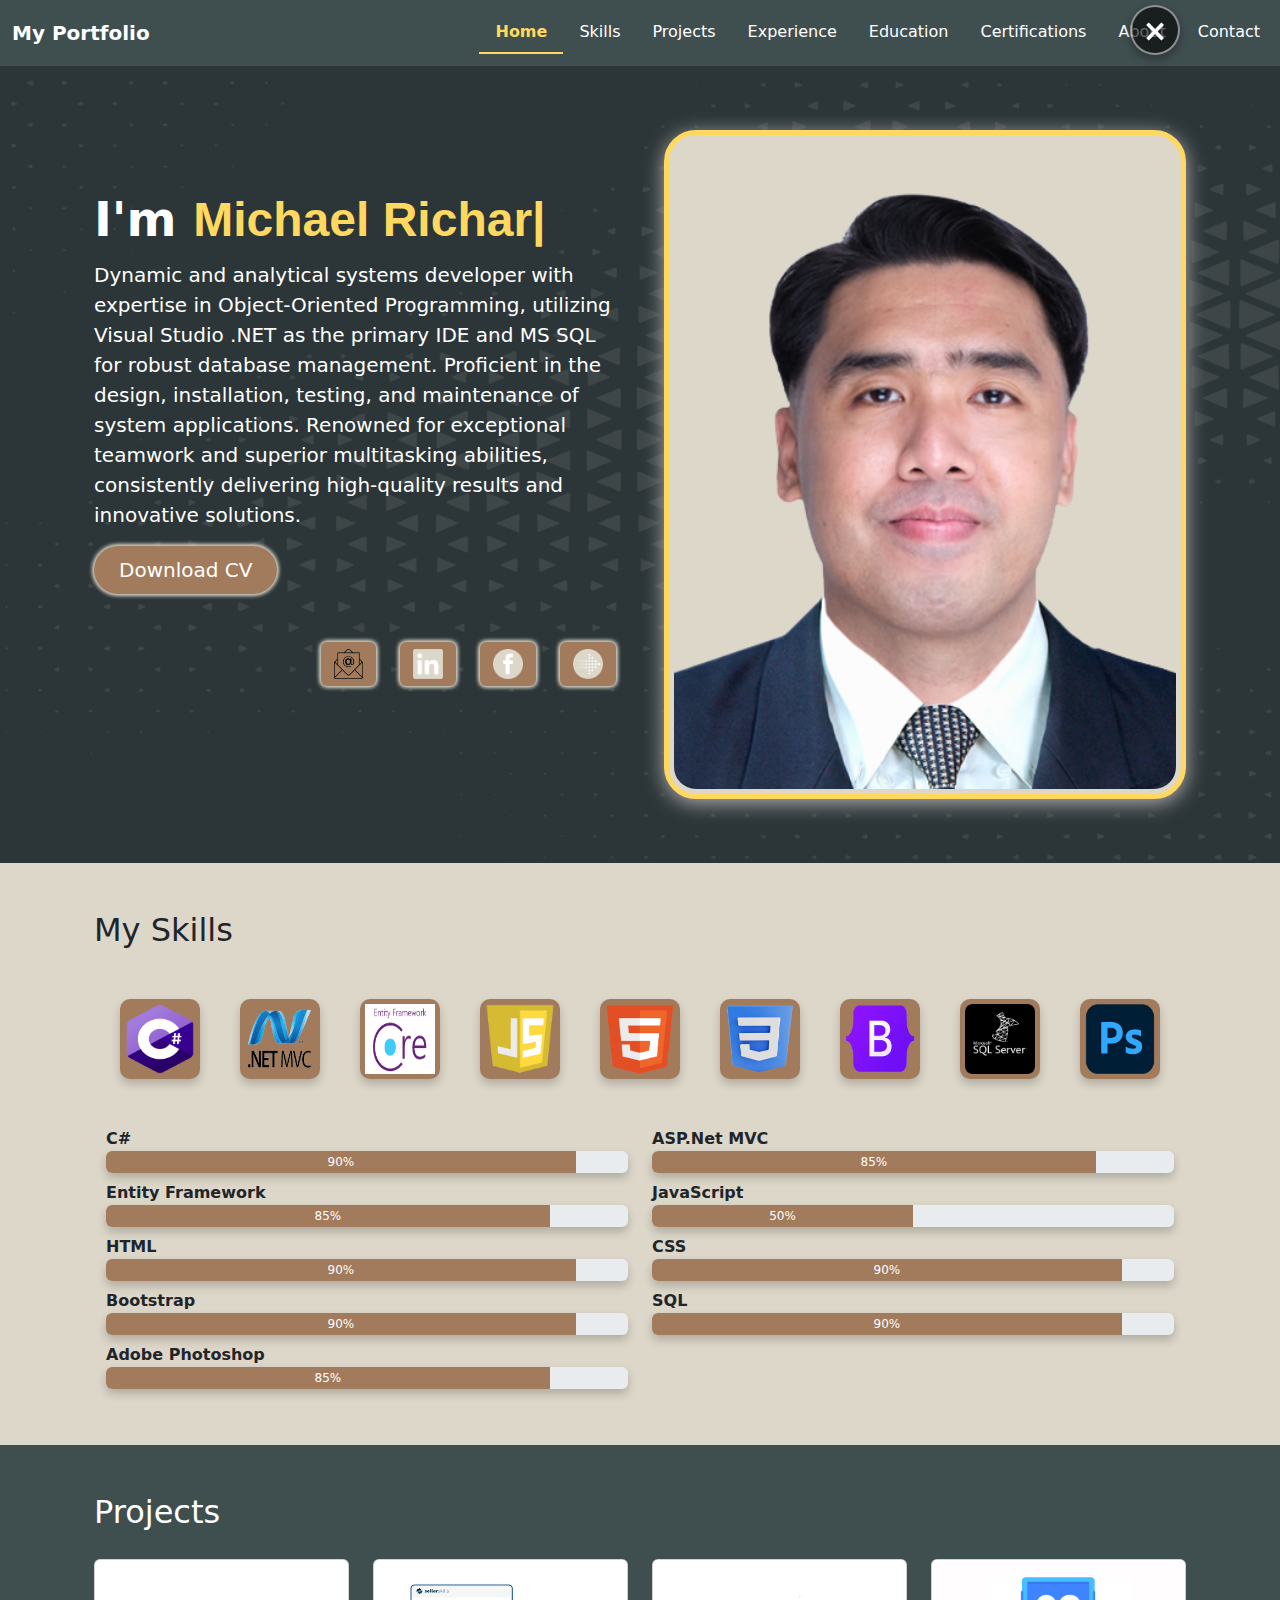
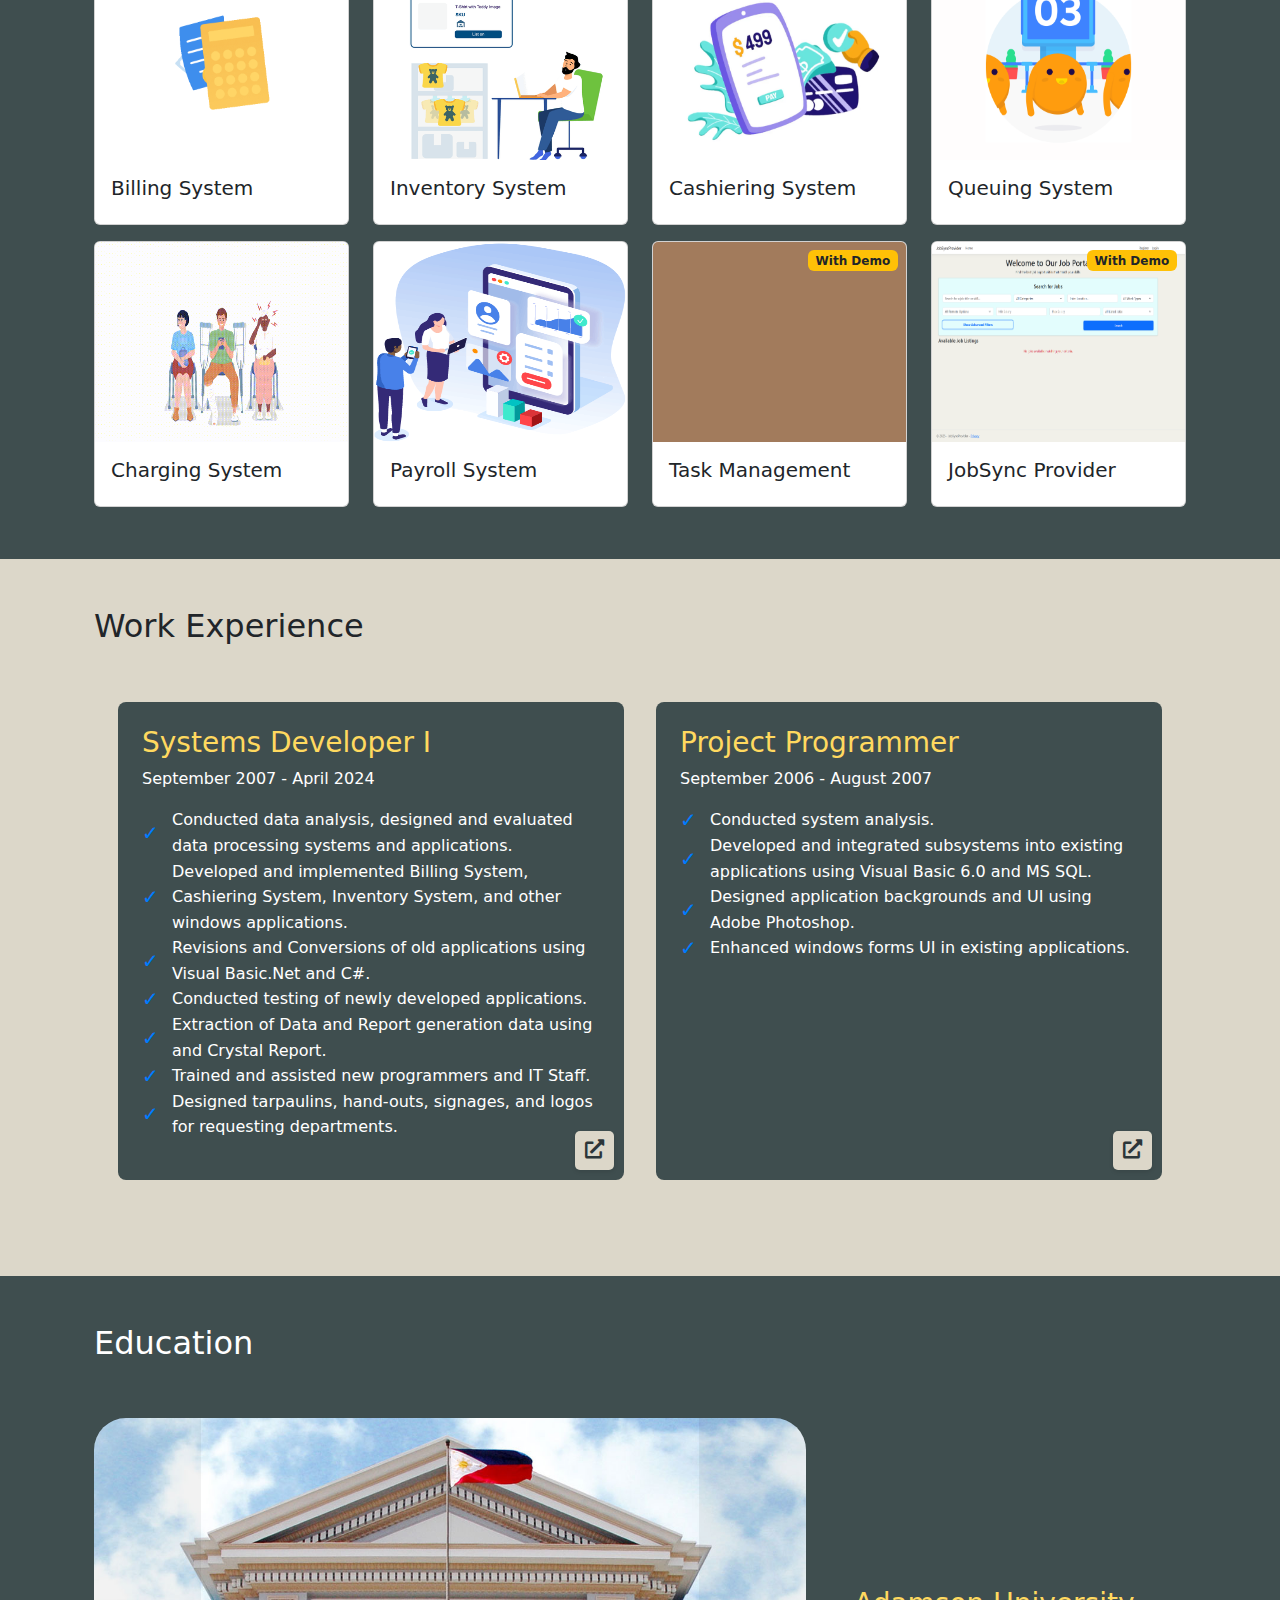
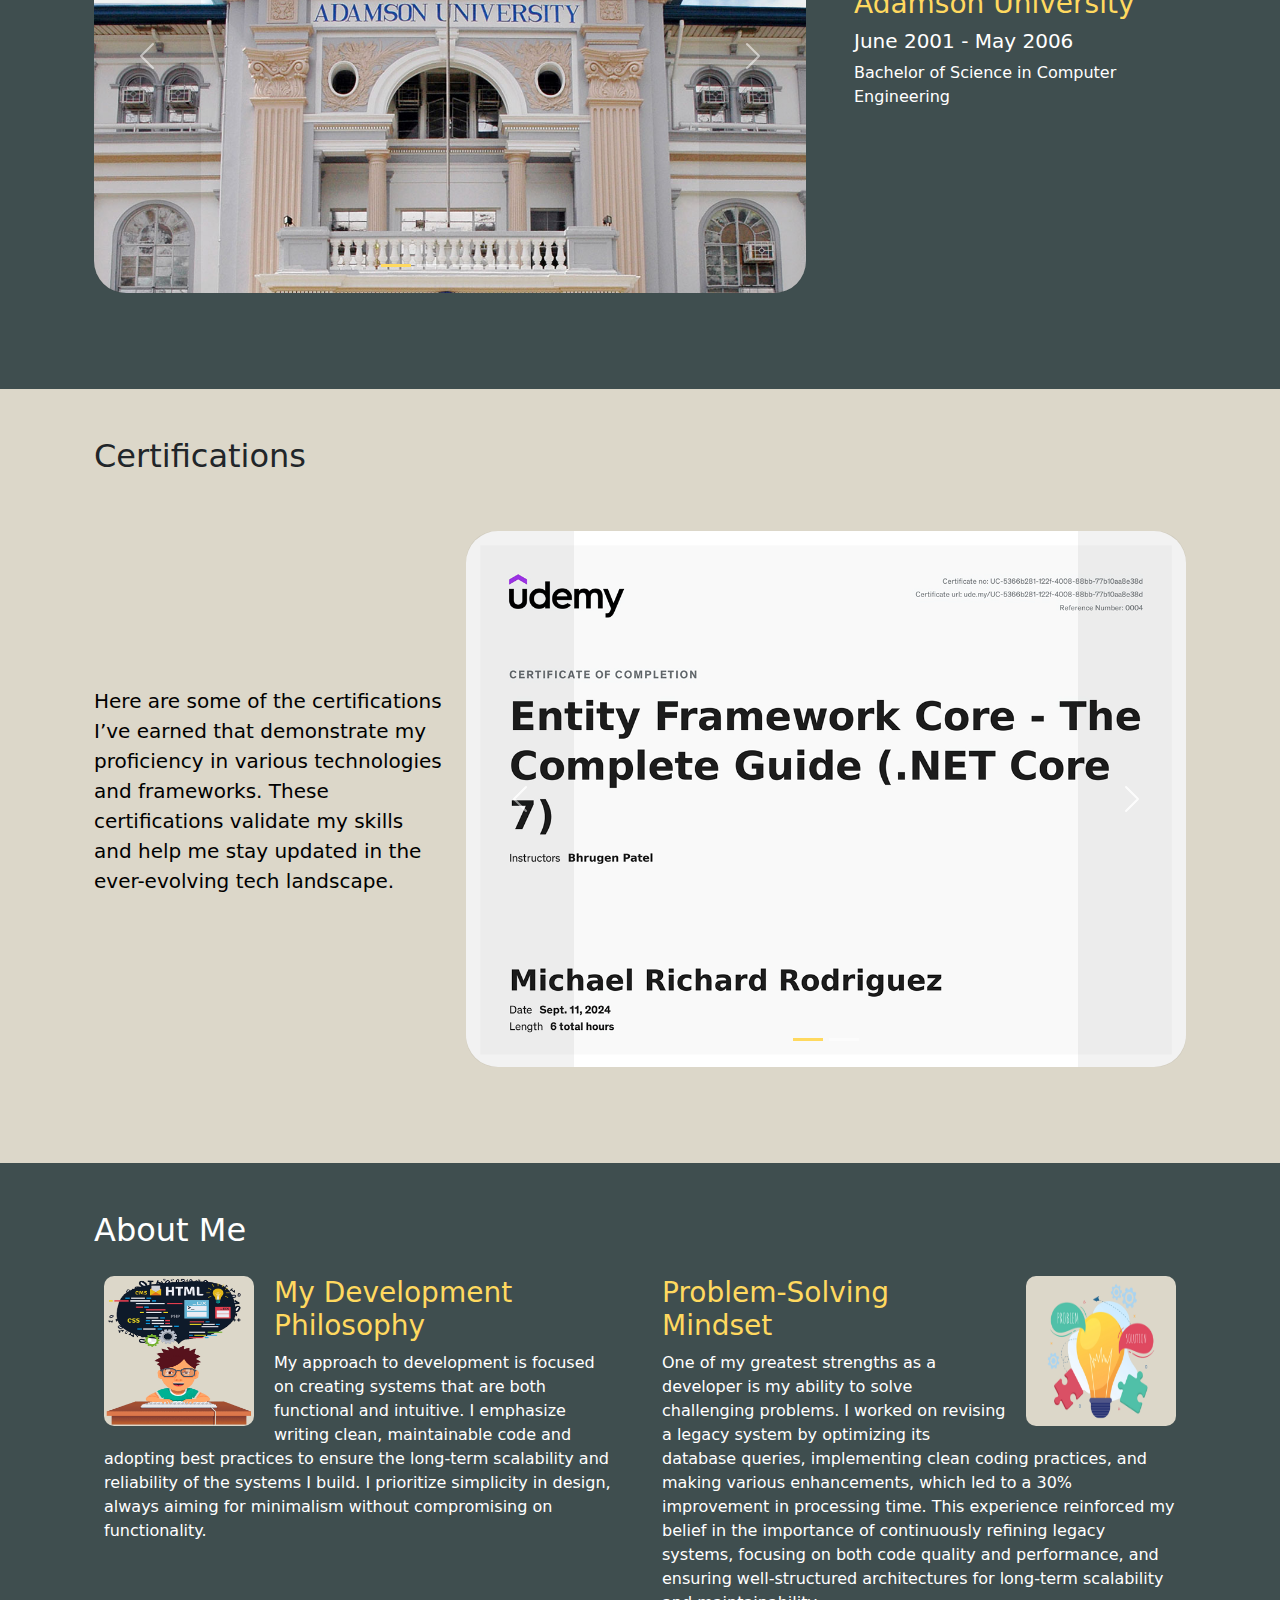
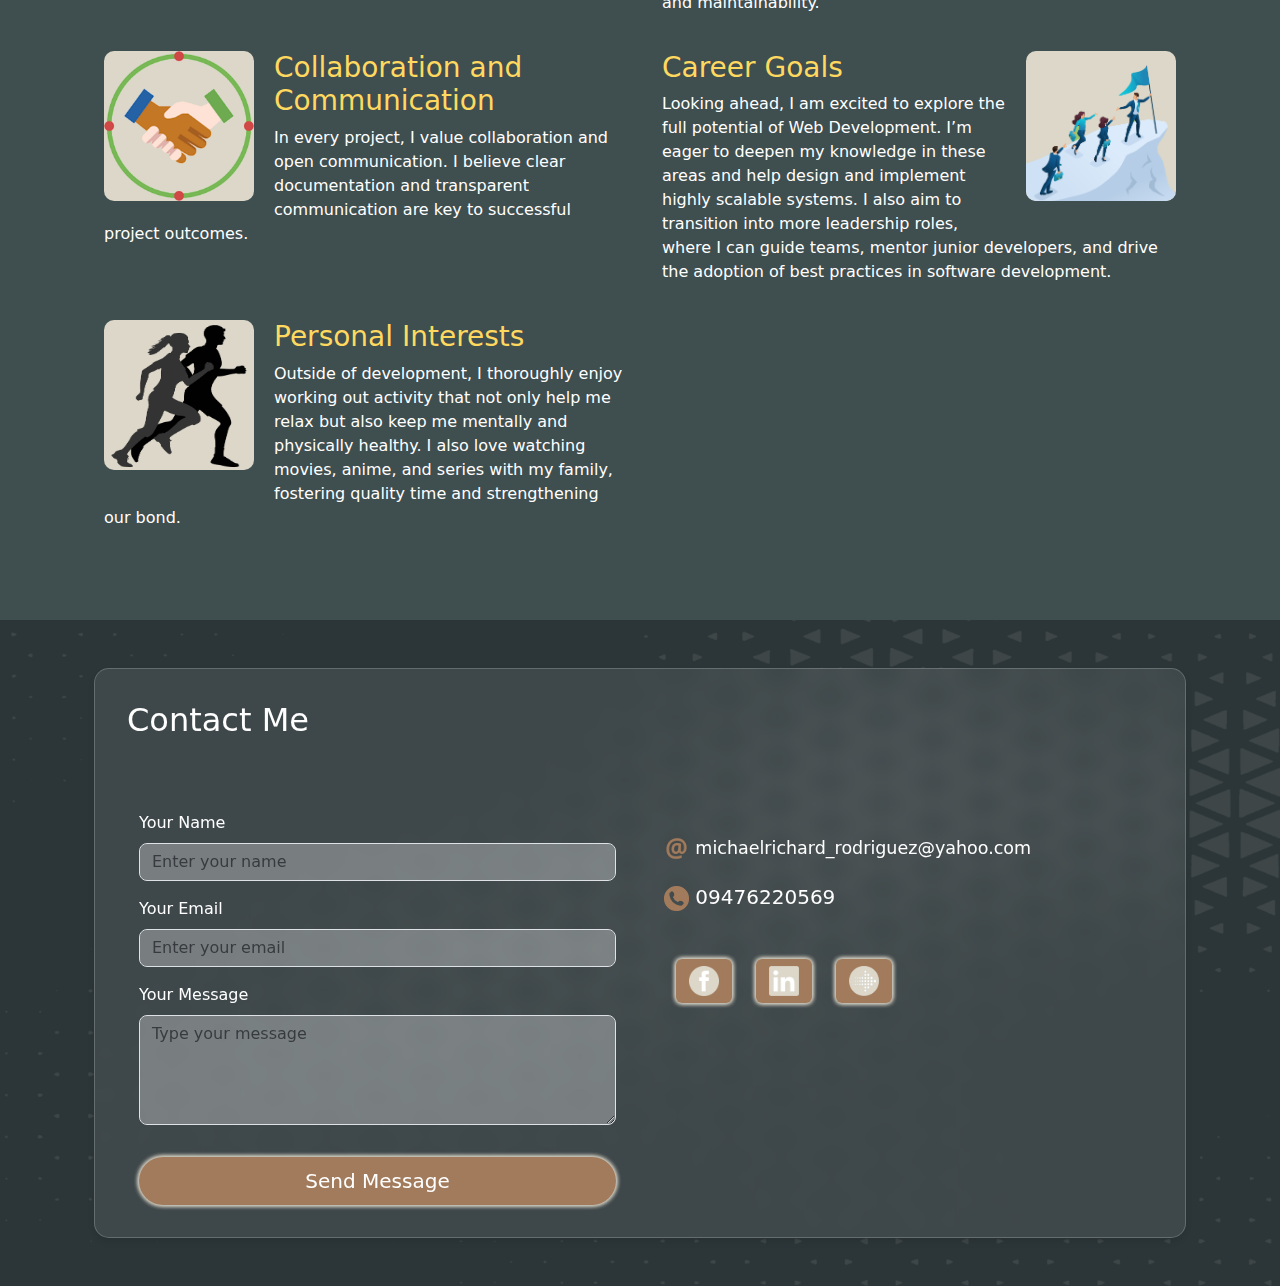
==== commit b4f5587c: "Overridden the files with new content" ====
--- a/index.html
+++ b/index.html
@@ -52,11 +52,11 @@
             </div>
             <div class="col-lg-6">
               <h1 class="animated-title display-5 title-header fw-bold lh-1 mb-3">
-                I'm <span style="color: #FFD95F; font-family: 'Arial', sans-serif;">Michael Richard</span>
+                I'm <span span class="typing-text" style="color: #FFD95F; font-family: 'Arial', sans-serif;">Michael Richard</span>
               </h1>
-              <h1 class="animated-title title-header fw-bold lh-1 mb-3">
+              <!-- <h1 class="animated-title title-header fw-bold lh-1 mb-3">
                 a <span class="typing-text" style="color: #FFD95F; font-family: 'Arial', sans-serif;">Systems Developer.</span>
-              </h1>
+              </h1> -->
                 
               <p class="animated-text lead">Dynamic and analytical systems 
                   developer with expertise in 
@@ -77,16 +77,24 @@
                     <div class="container d-flex justify-content-lg-end 
                               justify-content-center justify-content-md-end py-5">
                       <div class="row">
-                        <div class = "col">
+                        <div class = "col" data-bs-toggle="tooltip" data-bs-placement="top"
+                            data-bs-custom-class="custom-tooltip"
+                            data-bs-title="Send Email">
                             <a class="btn animated-button" href="#contact"><img src="./assets/images/icons/email.png" height="30" alt="email address"/></a>
                         </div>
-                        <div class = "col">
+                        <div class = "col" data-bs-toggle="tooltip" data-bs-placement="top"
+                            data-bs-custom-class="custom-tooltip"
+                            data-bs-title="linkedin">
                             <a class="btn animated-button" href="https://www.linkedin.com/in/michael-richard-rodriguez" target="_blank"><img src="./assets/images/icons/linkedIn.png"  height="30" alt="linked-in account"/></a>
                         </div>
-                        <div class="col">
+                        <div class="col" data-bs-toggle="tooltip" data-bs-placement="top"
+                              data-bs-custom-class="custom-tooltip"
+                              data-bs-title="facebook">
                           <a class="btn animated-button" href="https://www.facebook.com/michaelrichard.rodriguez" target="_blank"><img src="./assets/images/icons/facebook.png"  height="30" alt="facebook account"/></a>
                         </div>
-                        <div class="col">
+                        <div class="col" data-bs-toggle="tooltip" data-bs-placement="top"
+                              data-bs-custom-class="custom-tooltip"
+                              data-bs-title="jobstreet">
                           <a class="btn animated-button" href="https://ph.jobstreet.com/profile/michaelrichard-rodriguez-F0w2zN5WlB" target="_blank"><img src="./assets/images/icons/jobstreet.png"  height="30" alt="jobstreet account"/></a>
                         </div>
                       </div>
@@ -287,7 +295,7 @@
             <div class="col-12 col-md-6 col-lg-3 pt-3">
               <a href="#" class="text-decoration-none" data-bs-toggle="modal" data-bs-target="#projectModal">
                 <div class="card">
-                  <img src="./assets/gif/QueuingSystem.gif" class="card-img-top img-fluid" alt="Queuing System">
+                  <img src="./assets/gif/QueuingSystem.gif" class="card-img-top img-fluid" alt="QueuingSystem">
                 
                   <div class="card-body">
                     <h5 class="card-title">Queuing System</h5>
@@ -322,10 +330,10 @@
           <div class="col-12 col-md-6 col-lg-3 pt-3">
             <a href="#" class="text-decoration-none" data-bs-toggle="modal" data-bs-target="#projectModalLiveDemo">
               <div class="card">
-                <img src="./assets/images/Card-Image-Template.png" class="card-img-top img-fluid" alt="Queuing System Web App">
+                <img src="./assets/images/Card-Image-Template.png" class="card-img-top img-fluid" alt="Task Management Web App">
                 <span class="badge bg-warning text-dark position-absolute top-0 end-0 m-2">With Demo</span>
                 <div class="card-body">
-                  <h5 class="card-title">Queuing System</h5>
+                  <h5 class="card-title">Task Management</h5>
                 </div>
               </div>
             </a>
@@ -597,6 +605,7 @@
           <div class="glass-container">
             <h2 class="text-start mb-4">Contact Me</h2>
             <div class="row justify-content-center">
+
                 <div class="col-md-12 col-lg-6 px-4 pt-5">
                   <form id="contactForm">
                     <div class="mb-3">
@@ -614,7 +623,8 @@
                     <button type="submit" class="animated-button rounded-pill btn btn-lg w-100 mt-3">Send Message</button>
                   </form>
                 </div>
-                <div class="col-md-12 col-lg-6 px-4 pt-5">
+
+                <div class="col-lg-6 col-md-12 col-12 px-4 pt-5">
 
                   <br/>
 
@@ -636,15 +646,21 @@
                     
                     <div class="row">
                       <!-- Facebook link -->
-                      <div class = "col">
+                      <div class = "col-4" data-bs-toggle="tooltip" data-bs-placement="top"
+                          data-bs-custom-class="custom-tooltip"
+                          data-bs-title="facebook">
                         <a class="btn animated-button" href="https://www.facebook.com/michaelrichard.rodriguez" target="_blank"><img src="./assets/images/icons/facebook.png" height="30" alt="facebook account"/></a>
                       </div>
                       <!-- LinkedIn link -->
-                      <div class = "col">
+                      <div class = "col-4" data-bs-toggle="tooltip" data-bs-placement="top"
+                          data-bs-custom-class="custom-tooltip"
+                          data-bs-title="linkedin">
                         <a class="btn animated-button" href="https://www.linkedin.com/in/michael-richard-rodriguez" target="_blank"><img src="./assets/images/icons/linkedIn.png" height="30" alt="linked-in account"/></a>
                       </div>
                       <!-- JobStreet link -->
-                      <div class="col">
+                      <div class="col-4" data-bs-toggle="tooltip" data-bs-placement="top"
+                            data-bs-custom-class="custom-tooltip"
+                            data-bs-title="jobstreet">
                         <a class="btn animated-button" href="https://ph.jobstreet.com/profile/michaelrichard-rodriguez-F0w2zN5WlB" target="_blank"><img src="./assets/images/icons/jobstreet.png"  height="30" alt="jobstreet account"/></a>
                       </div>
                     </div>
@@ -657,9 +673,8 @@
         </div>
   </section>   
 
-
-    <!-- Modal -->
-    <div id="imageModal" class="modal">
+    <!-- Image Modal -->
+    <div id="imageModal" class="custom-modal">
       <span class="close" onclick="closeModal()">&times;</span>
       <img id="modalImage" class="modal-content">
     </div>
@@ -684,7 +699,7 @@
   //Smooth scrolling to sections
   document.querySelectorAll('.nav-link').forEach(link => {
       link.addEventListener('click', function(e) {
-        e.preventDefault();
+        //e.preventDefault();
         const targetId = this.getAttribute('href').slice(1);
         document.getElementById(targetId).scrollIntoView({
           behavior: 'smooth'
@@ -707,7 +722,8 @@
 
   // make a words array
   const words = [
-    "Systems Developer."
+    "Michael Richard",
+    "a Systems Developer"
   ];
 
   // start typing effect
@@ -774,33 +790,33 @@
   //************* EMAIL SENDING ***********************
 
 
-    (function() {
-      emailjs.init("YOUR_USER_ID"); // Replace with your EmailJS user ID
-    })();
-
-    document.getElementById("contactForm").addEventListener("submit", function(event) {
-      event.preventDefault();
-
-      // Get form values
-      var name = document.getElementById("name").value;
-      var email = document.getElementById("email").value;
-      var message = document.getElementById("message").value;
-
-      // Create the message object
-      var messageData = {
-        from_name: name,
-        from_email: email,
-        message: message
-      };
-
-      // Send the message using EmailJS
-      emailjs.send("YOUR_SERVICE_ID", "YOUR_TEMPLATE_ID", messageData)
-        .then(function(response) {
-          alert("Message sent successfully!");
-        }, function(error) {
-          alert("Failed to send the message. Please try again later.");
-        });
-    });
+    // (function() {
+    //   emailjs.init("YOUR_USER_ID"); // Replace with your EmailJS user ID
+    // })();
+
+    // document.getElementById("contactForm").addEventListener("submit", function(event) {
+    //   event.preventDefault();
+
+    //   // Get form values
+    //   var name = document.getElementById("name").value;
+    //   var email = document.getElementById("email").value;
+    //   var message = document.getElementById("message").value;
+
+    //   // Create the message object
+    //   var messageData = {
+    //     from_name: name,
+    //     from_email: email,
+    //     message: message
+    //   };
+
+    //   // Send the message using EmailJS
+    //   emailjs.send("YOUR_SERVICE_ID", "YOUR_TEMPLATE_ID", messageData)
+    //     .then(function(response) {
+    //       alert("Message sent successfully!");
+    //     }, function(error) {
+    //       alert("Failed to send the message. Please try again later.");
+    //     });
+    // });
 
 /**************** HANDLING MODAL ***************************/
 // Function to open the modal with the clicked image
@@ -817,6 +833,36 @@
   modal.style.display = "none";
 }
 
+
+//AUTO SELECT NAV WHEN SECTION IS VIEWED
+// Select all sections and nav links
+ // Select all sections and nav links
+ const sections = document.querySelectorAll('section');
+    const navLinks = document.querySelectorAll('nav ul li a');
+
+    // Create an intersection observer to track when sections are in view
+    const observer = new IntersectionObserver((entries, observer) => {
+      entries.forEach(entry => {
+        const id = entry.target.id;
+        const navLink = document.querySelector(`a[href="#${id}"]`);
+
+        if (entry.isIntersecting) {
+          // Add active class to the nav link when section is in view
+          navLink.classList.add('active');
+        } else {
+          // Remove active class when section is out of view
+          navLink.classList.remove('active');
+        }
+      });
+    }, {
+      threshold: 0.5  // Trigger when at least 50% of the section is visible
+    });
+
+    // Observe each section
+    sections.forEach(section => {
+      observer.observe(section);
+    });
+
   </script>
 
 </body>
